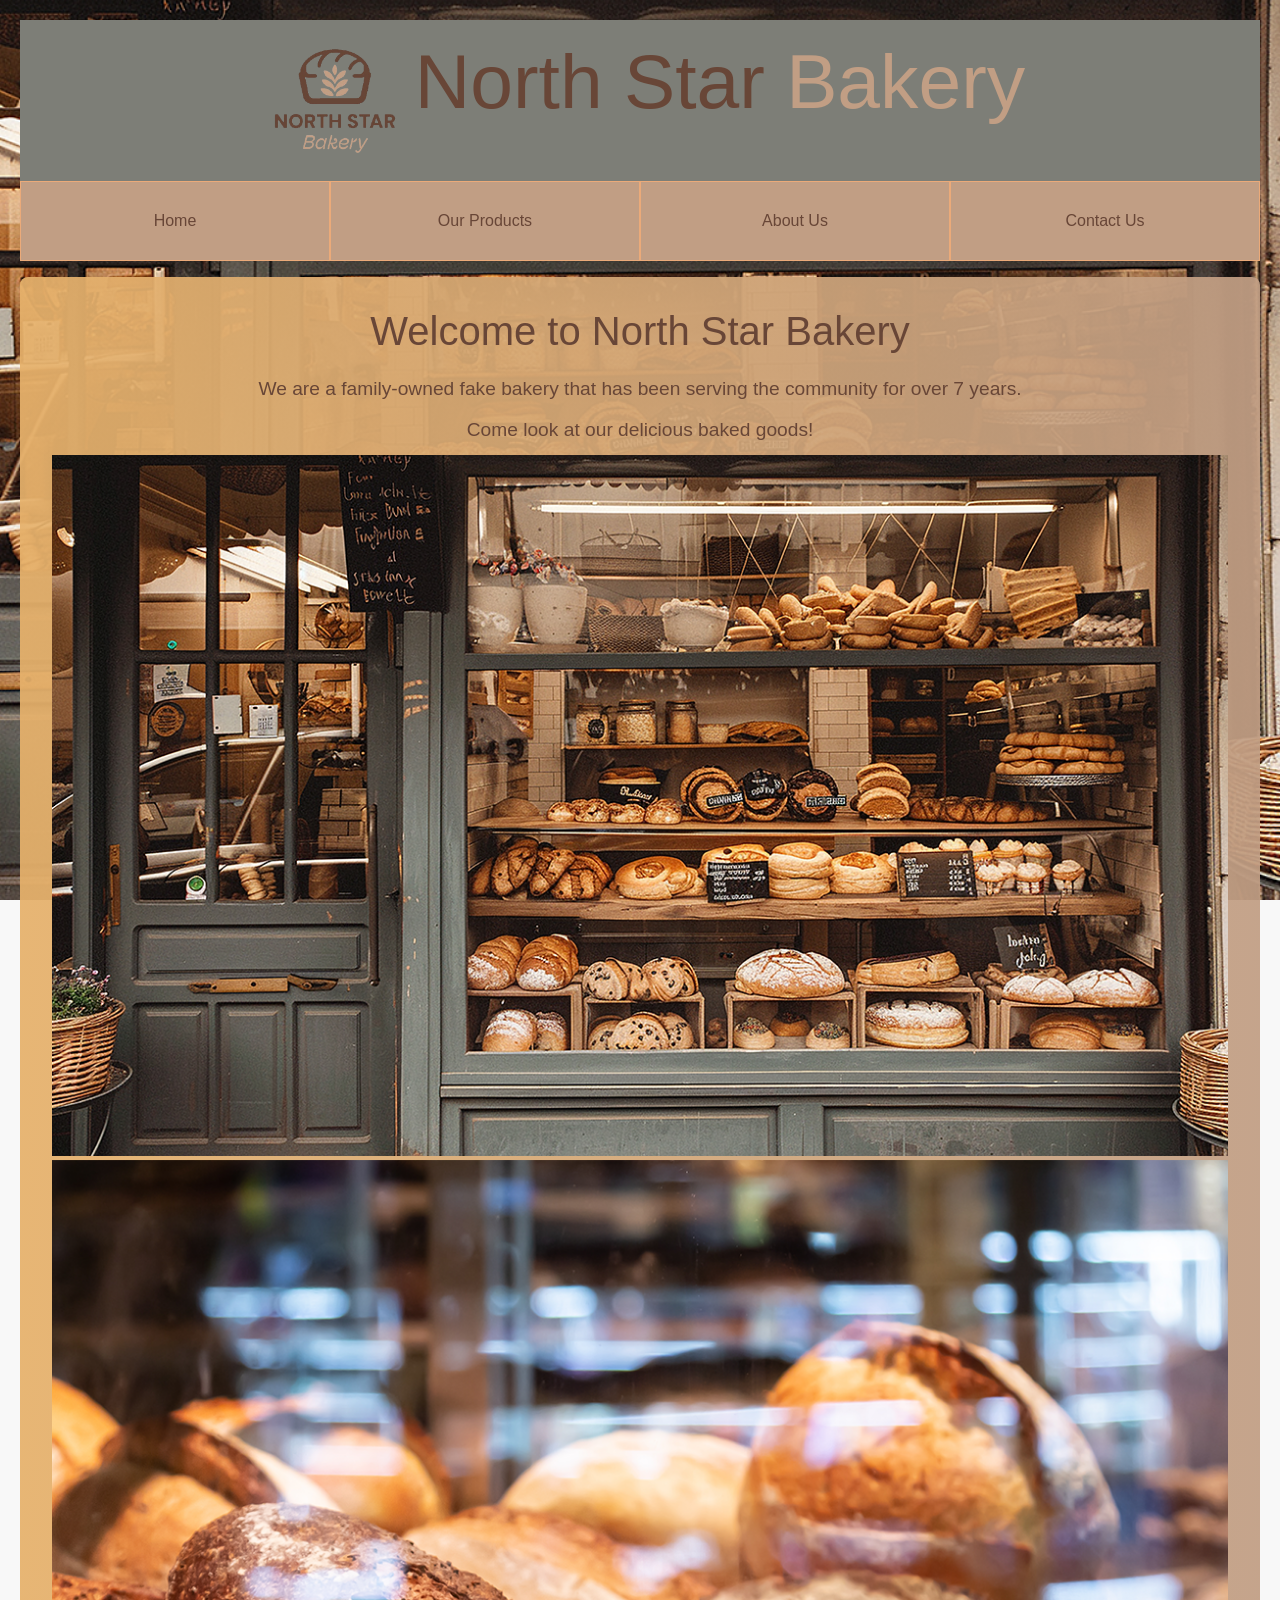
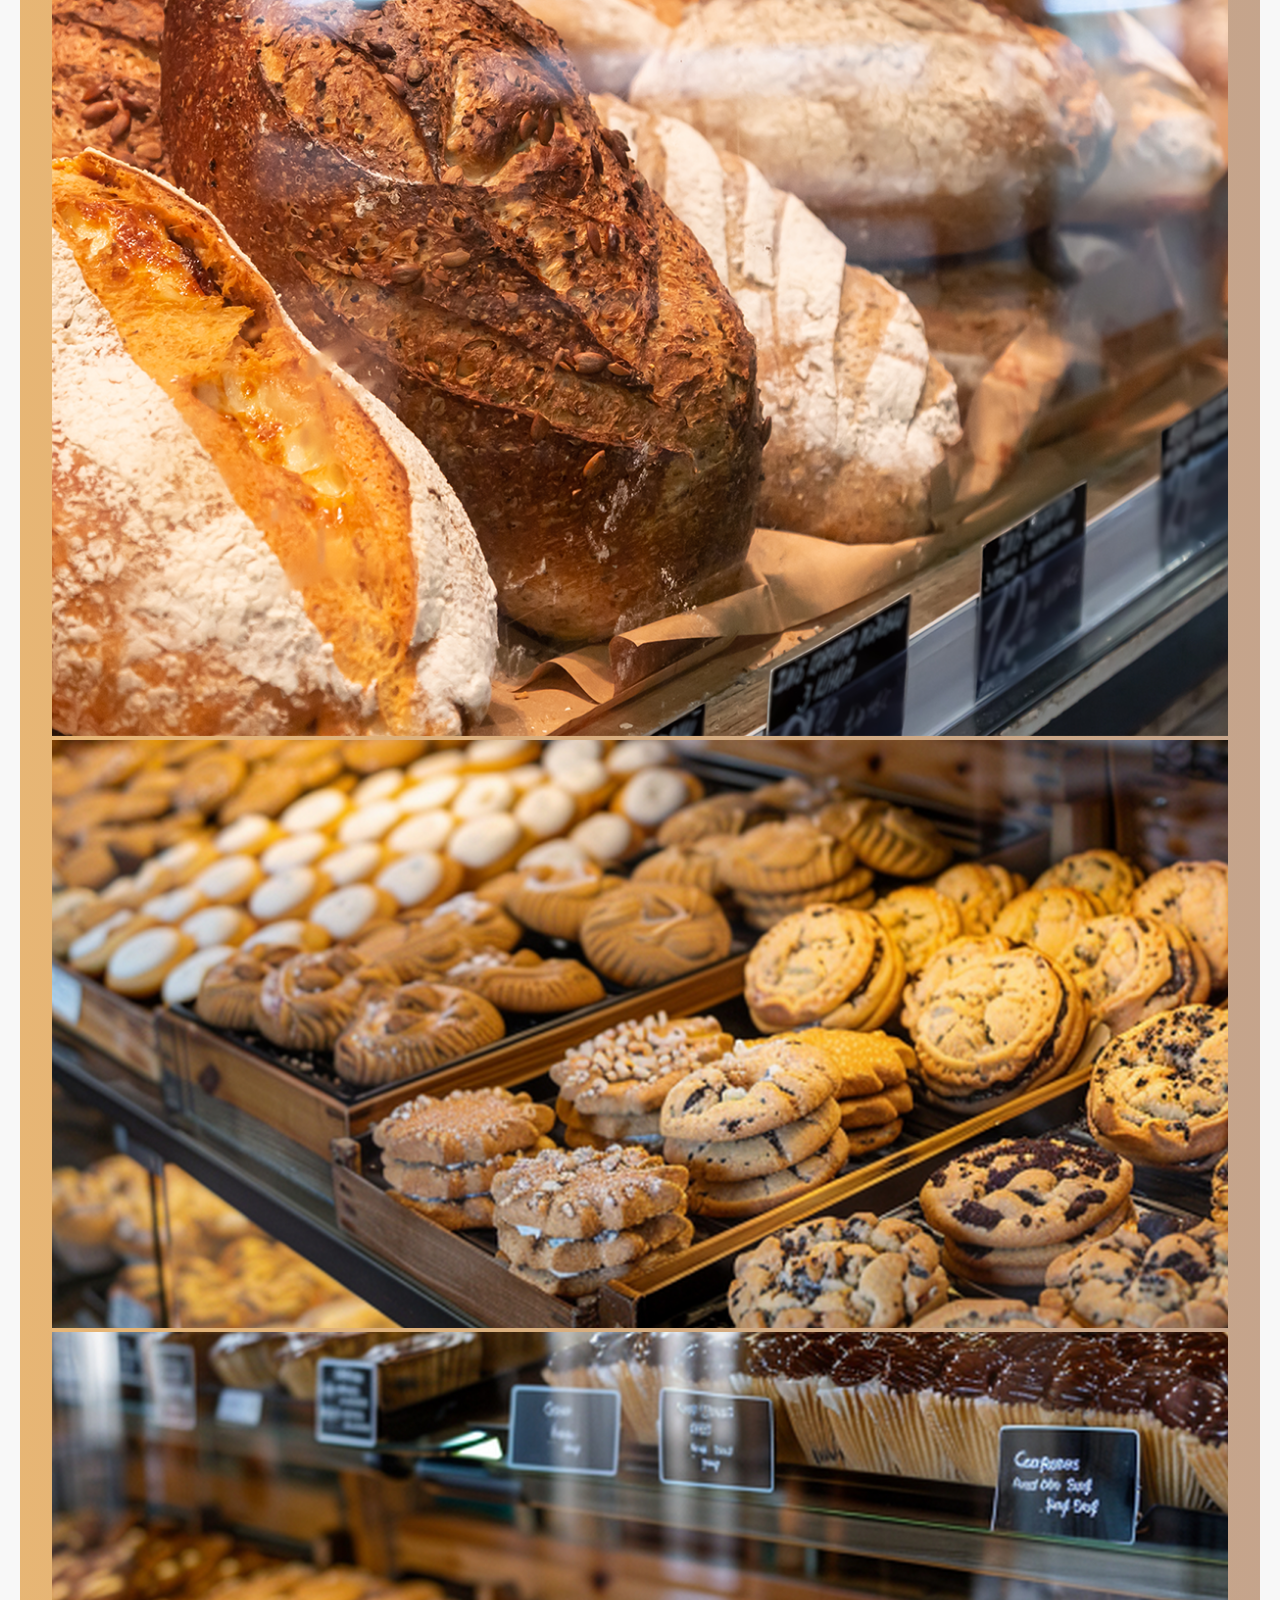
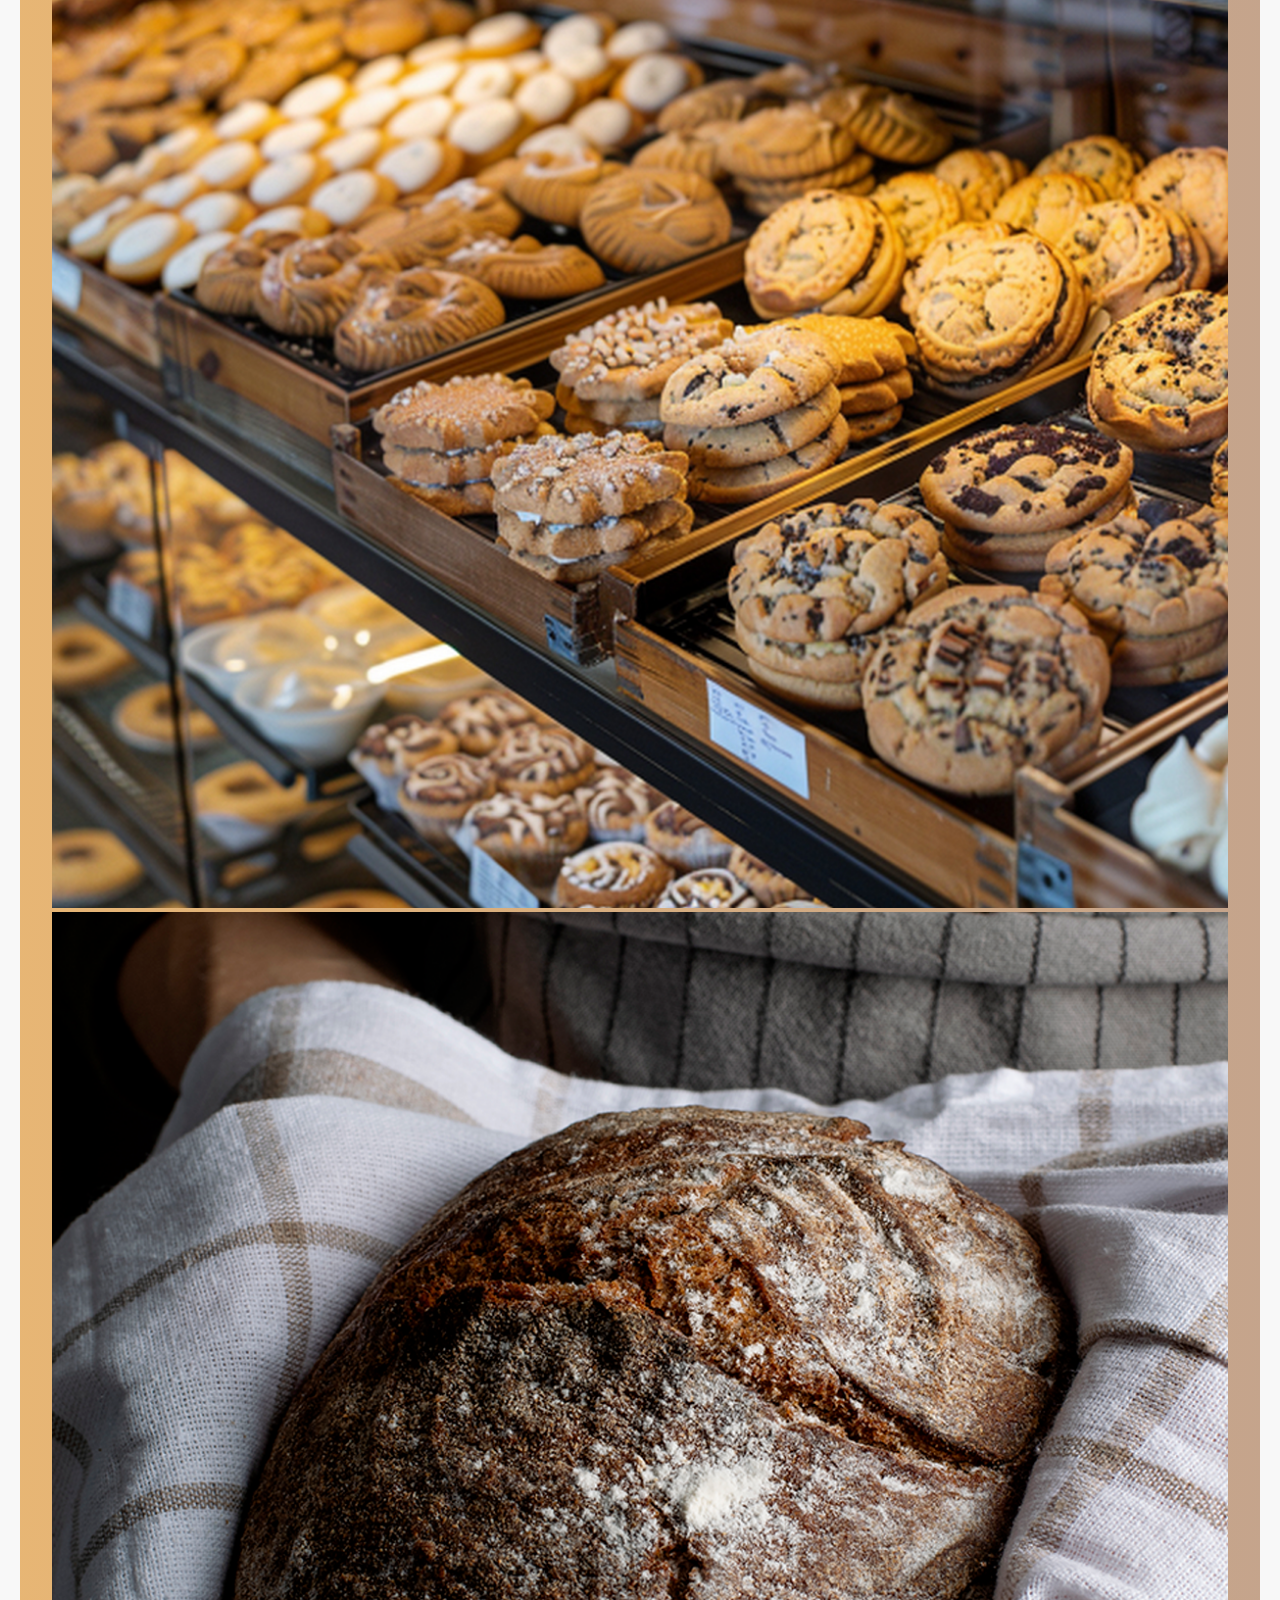
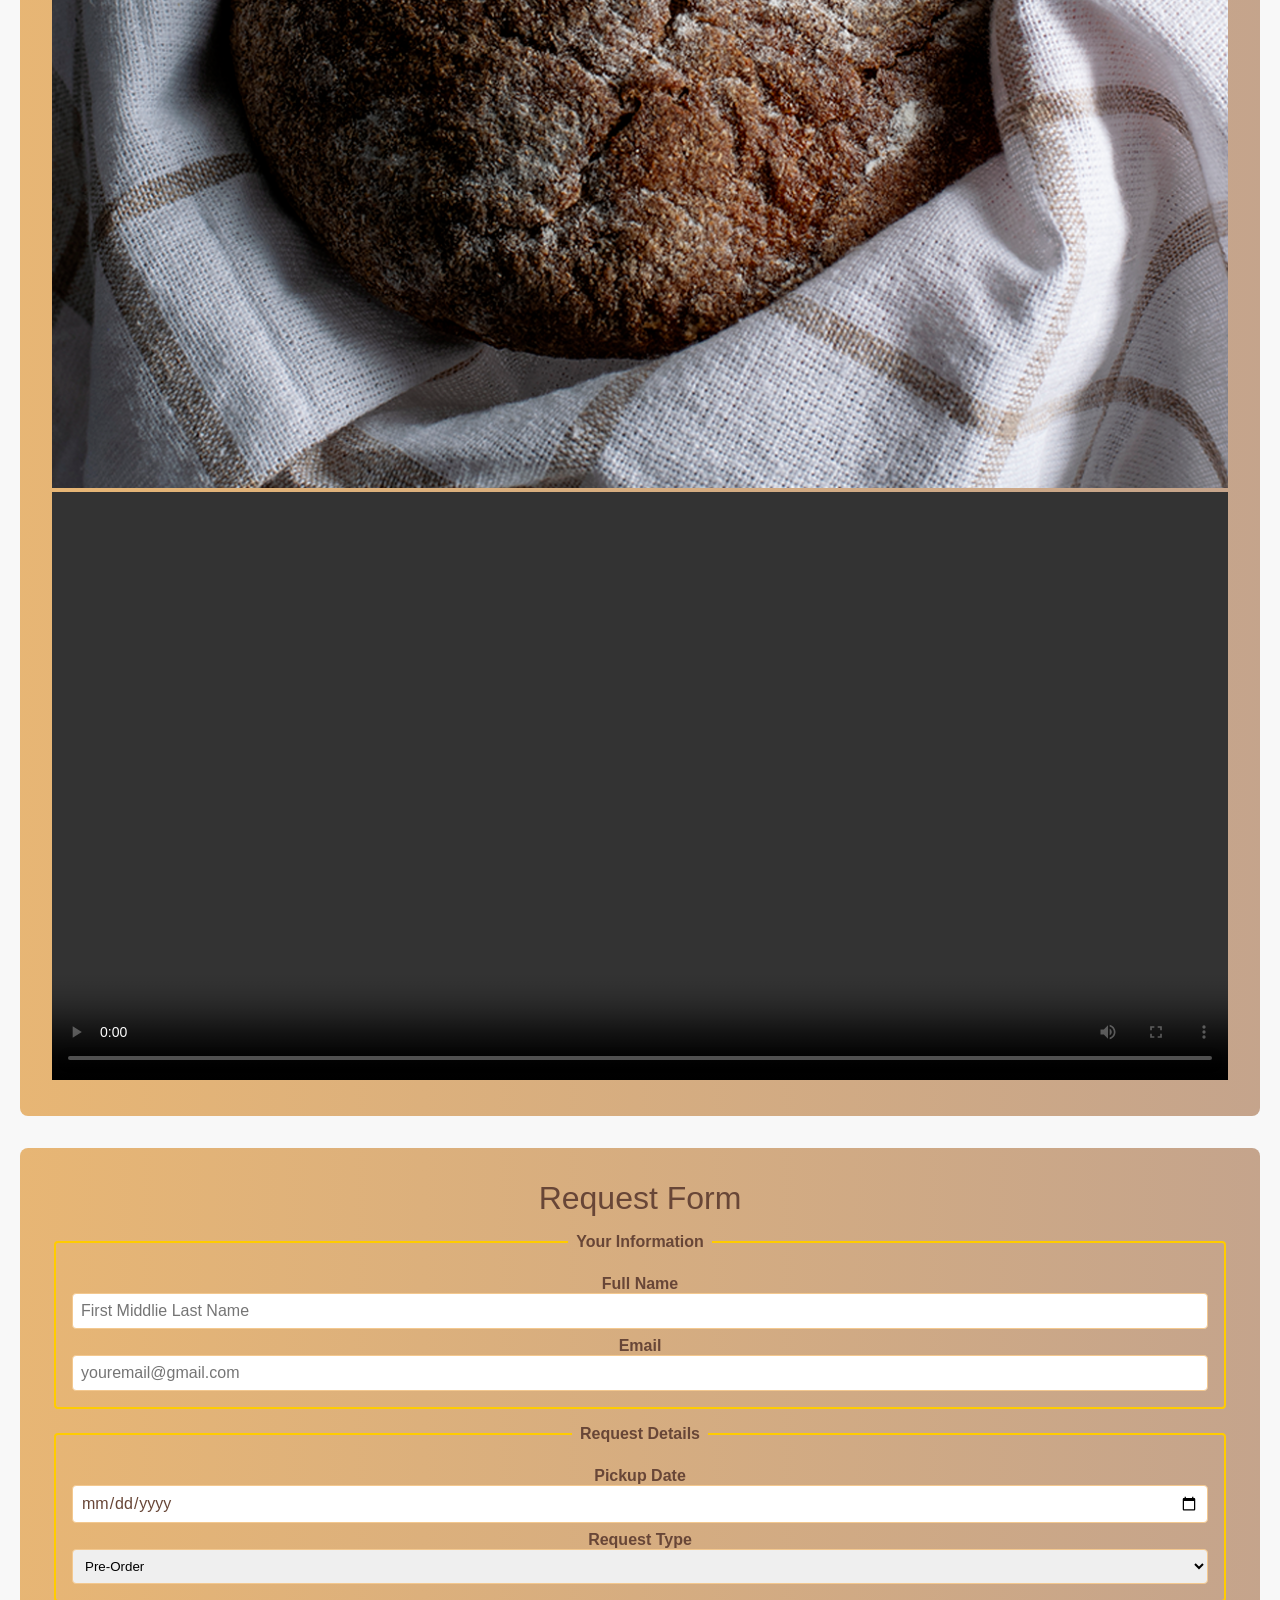
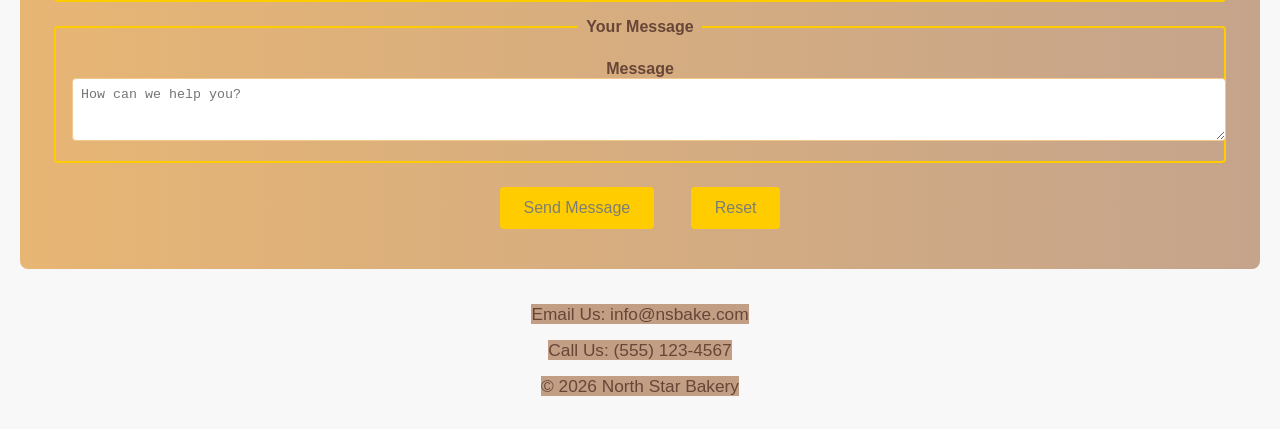
==== index.html @ 2e8b0bcd "worked on cointainer css and main content" ====
<!DOCTYPE html>

<htmllang="en">
    <head>
        <title>About Us</title>
        <meta charset="utf-8">
        <meta http-equiv="X-UA-Compatible" content="IE=edge">
        
        <meta name="description" content="">
        <meta name="viewport" content="width=device-width, initial-scale=1">
        <link rel="stylesheet" href="css/styles.css">
        <link rel="stylesheet" href="https://cdnjs.cloudflare.com/ajax/libs/font-awesome/5.15.4/css/all.min.css">   
    </head>
    <body>
            <!-- Wrapper -->
        <div id="wrapper">

             <!-- Header -->
            <header id="header" >
                <a href="index.html" class="logo-container" >
                    <img src="images/bakery-logo-t.png" class = "logo" alt="North Star Bakery Logo"> 
                    <p>North Star <span class="star">Bakery</span> </p>
                </a>
            </header>

            <!-- Nav -->
            <nav id="nav">
                <ul class="links">
                    <li><a href="index.html">Home</a></li>
                    <li><a href="products.html">Our Products</a></li>
                    <li class="active"><a href="about.html">About Us</a></li>
                    <li><a href="contact.html">Contact Us</a></li>
                </ul>
            </nav>

            <!-- Main -->
            <div id="main">

                <!-- About Me -->
                <section class="post">
                    <div class="container">

                        <h1>Welcome to North Star Bakery</h1>
                        <p>We are a family-owned fake bakery that has been serving the community for over 7 years.</p>
                        <p>Come look at our delicious baked goods!</p>

                        <img src="images/bakery-storefront_c.png" alt="Bakery Image" class="image featured" />
                        <img src="images/bakery-bread_c.png" alt="bread" class="image featured" />
                        <img src="images/bakery-feature-large_c.png" alt="cookies" class="image featured" />
                        <img src="images/bakery-feature-small_c.png" alt="cupcakes" class="image featured" />
                        
                       
                        <img src="images/bakery-signature-loaf_c.png" alt="pastries" class="image featured" />
                       <!--Video-->
                        <video autoplay controls width="640" height="360"> <source src="assets/bakery-behind-scenes.mp4" type="video/mp4">
                            <p>Your browser doesn't support video <a href="assets/bakery-behind-scenes.mp4">link to download the video</a> instead.</p>
                        </video>
                       
                    </div>
                </section>
            </div>






        <!--contact form-->
       	<section class="contact">
          
			<!-- not sure if I will create a real form, save for later use  -->
            <!--<form name="contact" netlify-honeypot="bot-field" method="POST" netlify>
            -->
                <form action="/submit" method="post">
                <h2>Request Form</h2>
					<fieldset>
                        <legend>Your Information</legend>
						<label for="name">Full Name</label>
						<input type="text" name="name" id="name" required minlength="2" maxlength="100" placeholder="First Middlie Last Name"/>

						<label for="email">Email</label>
						<input type="email" name="email" id="email" required placeholder="youremail@gmail.com"/>
                    </fieldset>
                    <fieldset>
                        <legend>Request Details</legend>
                        <label for="pickup-date">Pickup Date</label>
                        <input type="date" id="pickup-date" name="pickup_date">

                        <label for="request-type">Request Type</label>
                        <select id="request-type" name="request_type">
                        <option value="preorder">Pre-Order</option>
                        <option value="question">General Question</option>
                        <option value="event">Event Inquiry</option>
                        </select>
                    </fieldset>
					<fieldset>
                        <legend>Your Message</legend>
						<label for="message">Message</label>
						<textarea name="message" id="message" placeholder="How can we help you?" rows="3"  required minlength="10"></textarea>
                    </fieldset>
                        <button type="submit" value="Send Message" >Send Message</button>
                        <button type="reset" value="Reset" />Reset</button>
                 </form>
		
		</section>
        <!-- Footer -->
        <footer id="footer">
            
            <p><a href="mailto:melolguin7@gmail.com?&subject=Just%20saw%20your%20Mock%20Bakery%20Website" > Email Us: info@nsbake.com</a></li>
            <p><a href="tel:+15551234567">Call Us: (555) 123-4567</a></p>
            <p><a href="#home">&copy; 2026 North Star Bakery</a></p>
        </footer>
        
        <script src="js/script.js"></script>
    </body>
</html>
---- css/styles.css ----
html, body, div, h1, h2, h3, p, form, input, button {
    margin: 0px;
    padding: 0;
	border: 0;
	font-size: 100%;
	font: inherit;
    font-family: Arial, sans-serif;
	vertical-align: baseline;    
    box-sizing: border-box;
    color: #684637;
    
}
h1{

    font-size: 2.5em;
    margin-bottom: 0.5em;
}
h2 {
    font-size: 2em;
    margin-bottom: 0.5em;
}
h3 {
    font-size: 1.5em;
    margin-bottom: 0.5em;
}
p {
    font-size: 1.2em;
    margin-bottom: .5em;
}

#header {
    background-color: #f8f8f8;
    padding: 1 em;
    text-align: center;
}
.logo-container {
    display: flex;
    align-items: center;
    justify-content: center;
    text-decoration: none;
    font-size: 4em;
    color: #684637;
    background-color:  #7d7e77;
}
/* logo colors are dark brown #684637 and  light #c19e84 */
/* logo colors are orange #684637 and  yellow #ffcc00 */
/* logo colors are tan  #ebaa79 and  light #c19e84 */
/* logo colors are gray like store #7d7e77 and  light #c19e84 */
.logo {
    width: 2.5em; 
    height: auto; 
    display: block;

}
.star {
    color: #c19e84; 
}

#footer {

    padding: 0;
    text-align: center;
    font-size: 0.9em;
    color: #684637;
}

#footer a {
    background-color: #c19e84;
    color: #684637;
    text-decoration: none;
}


#wrapper {
    background-color: #c19e84;
    padding: 20px;
    text-align: center;
    background-image:url(../images/bakery-storefront_c.png);
    background-size: cover;
    background-position: right top;
    min-height: 100vh;
    background-attachment: fixed;
}

.container{
    width: 100%;
    margin: 0 auto;
    margin: 1rem auto;
    padding: 2rem;
    background-image: linear-gradient(to right, #e6b16bee, #c19e84ee); 
    border-radius: 8px;
}

/* I Hate Nav bars don't waste any more time on this */

nav {
    line-height: 4em;
    margin: 0;
    padding: 0;
    width: 100%;
    display: flex;
    position: relative;
    z-index: 100;
    box-sizing: border-box;
}

nav ul {
    flex-direction: column;
    display: flex;
    list-style: none;
    align-items: center;
    margin: 0;
    padding: 0;
    width: 100%;
}

nav li {/* missing link to fix nav to hours to find */
    flex: 1 1 0;
    width: 100%;
    box-sizing: border-box;
}

nav a {
    text-decoration: none;
    display: flex;
    width: 100%;
    padding: 0;
    text-align: center;
    align-items: center;
    justify-content: center;
    height: 5rem;
    width: 100%;
    background-color: #c19e84;
    color: #684637;
    flex: 1 1 0;
    border: 1px solid #ebaa79;
    white-space: nowrap;
    box-sizing: border-box;
    text-size: 1.2em;


}
nav a:hover {
    background-color:  #918d81; 
    color: #ffcc00; 
}

@media  screen and (min-width: 768px) {
    nav ul{
        flex-direction: row;
        justify-content: center;
        align-items: stretch;
        
        justify-content: space-evenly;
    }
}

/*text img and video styling */
body {
    font-family: Arial, sans-serif;
    background-color: #f8f8f8;
    margin: 0;
    padding: 2.5 em;
}

p {
    padding: 0;
    line-height: 1.6em;
}
img {
  max-width: 100%;
  height: auto;
}

video {
  width: 100%;
  height: auto;
}

/*form stuff */
form {
    max-width: 600px;
    margin: 2rem auto;
    padding: 2rem;
    background-image: linear-gradient(to right, #e6b16bee, #c19e84ee);
    max-width: 100%;
    border-radius: 8px;
}
#contact {
    padding: 2rem;
    border-radius: 8px;
    margin: 2rem auto;
}

fieldset {
    border: 2px solid #ffcc00;
    border-radius: 4px;
    padding: 1rem;
    margin-bottom: 1rem;
}

legend {
    font-weight: bold;
    padding: 0 0.5rem;
}

label {
    display: block;
    margin-top: 0.5rem;
    font-weight: bold;
}

input, textarea, select {
    width: 100%;
    padding: 0.5rem;
    margin : 1 em ;
    border: 1px solid #f3c88f;
    border-radius: 4px;
}

button {
    background-color: #ffcc00;
    color: #7d7e77;
    padding: 0.75rem 1.5rem;
    margin: .5rem 1rem;
    border: none;
    border-radius: 4px;
    cursor: pointer;
    font-size: 1rem;
}

button:hover {
    background-color: #555;
    color: #ffcc00;
}
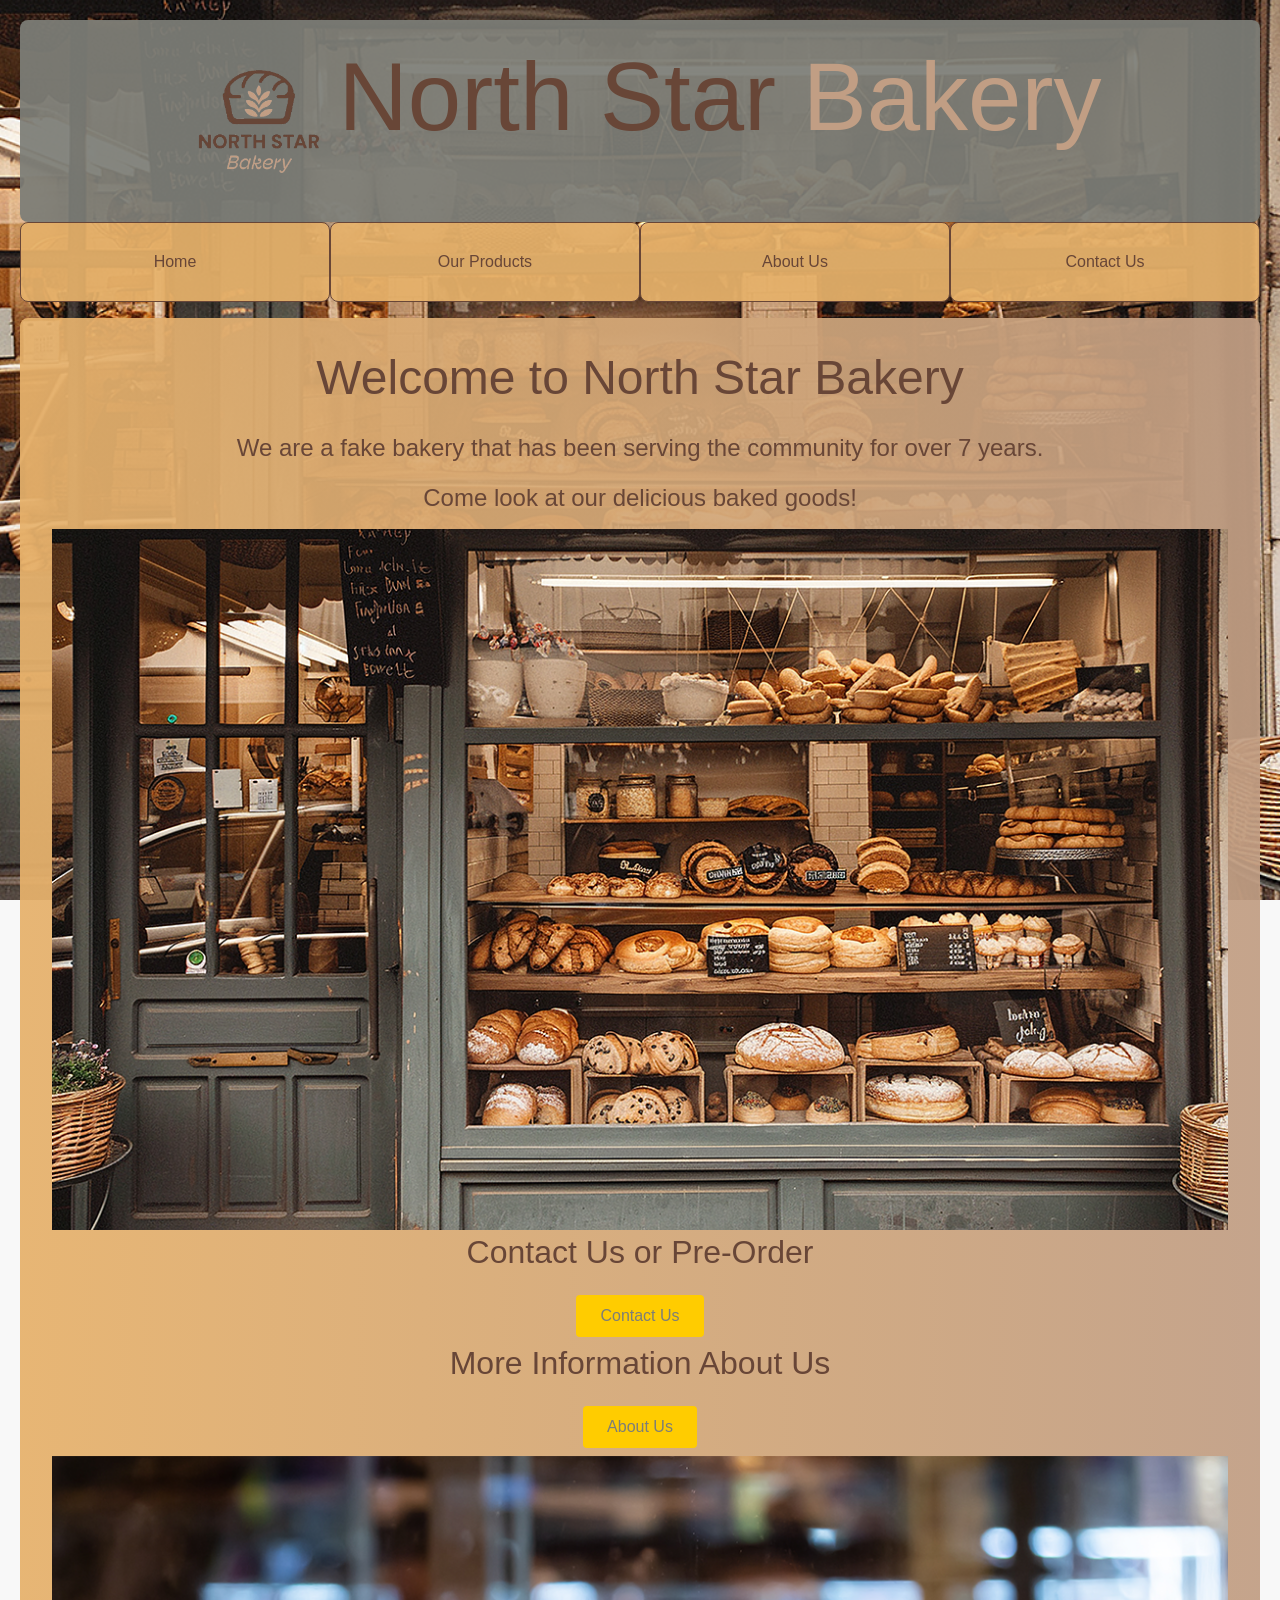
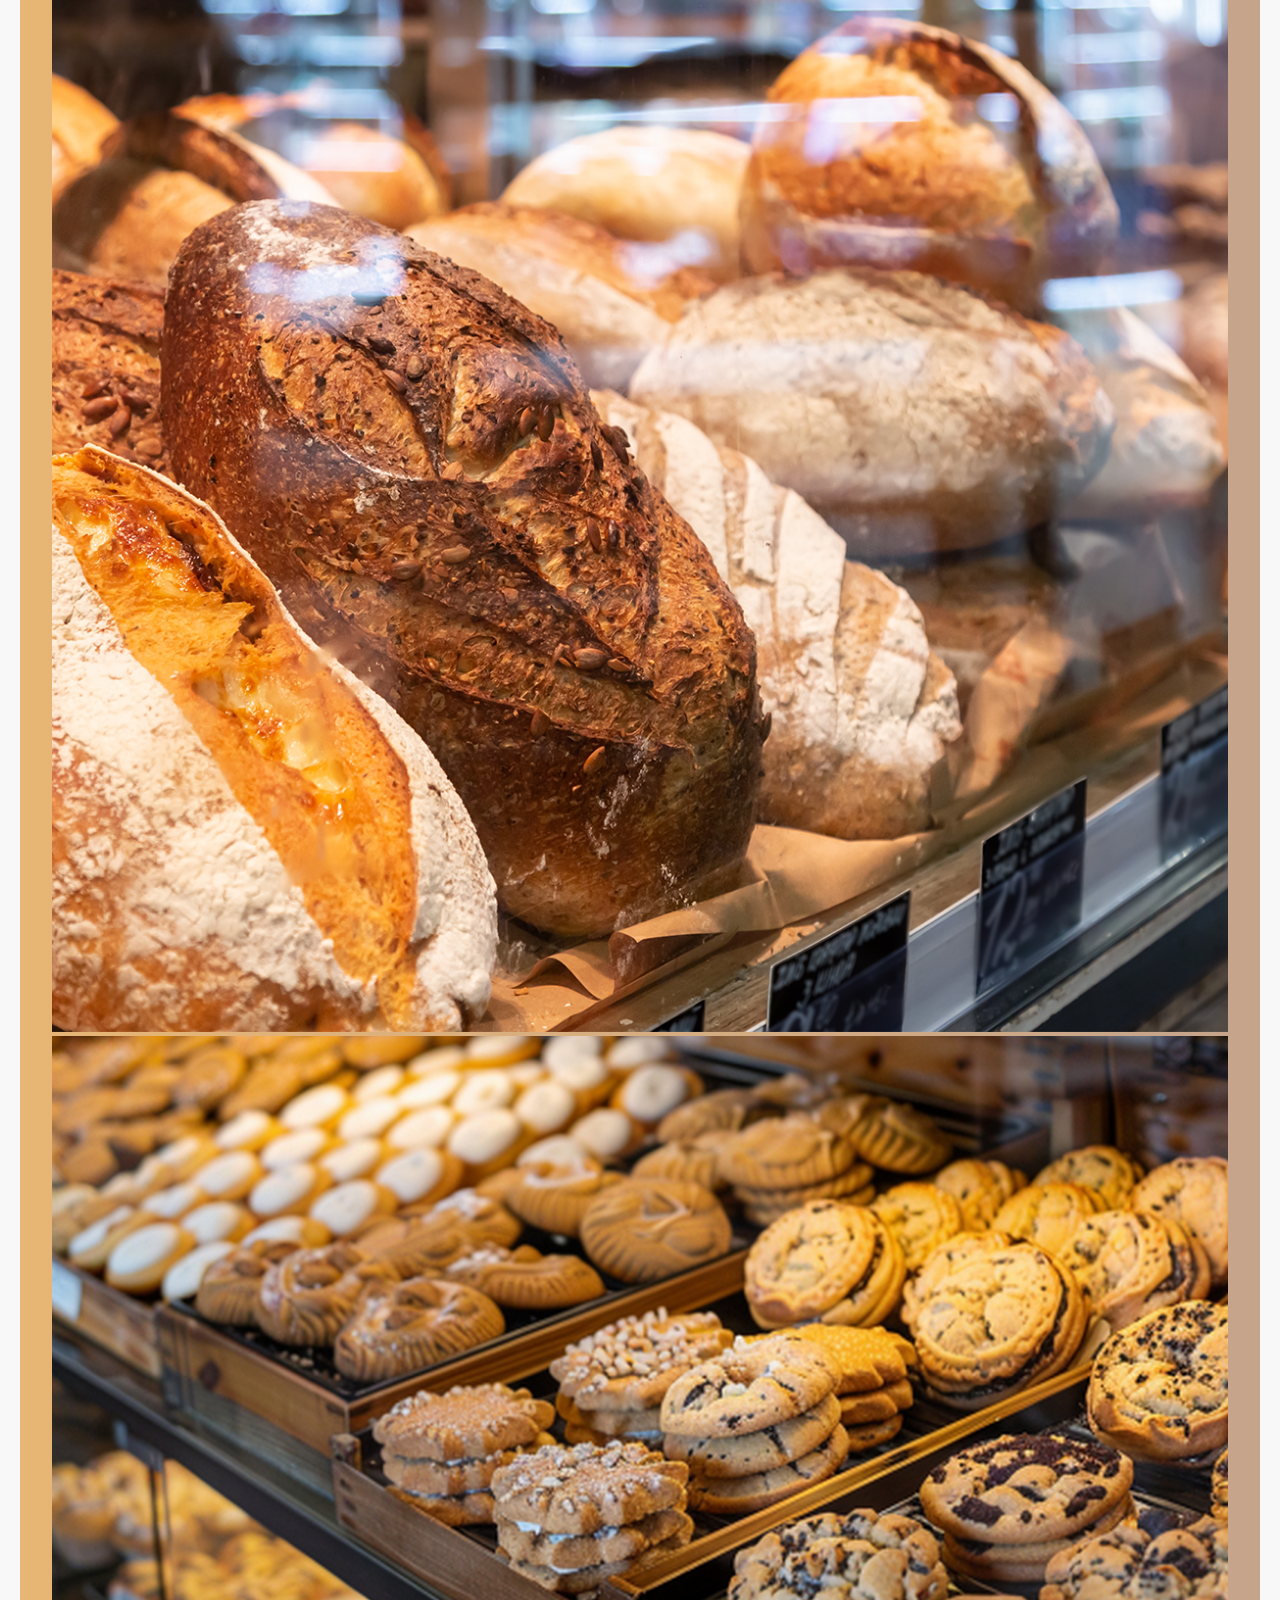
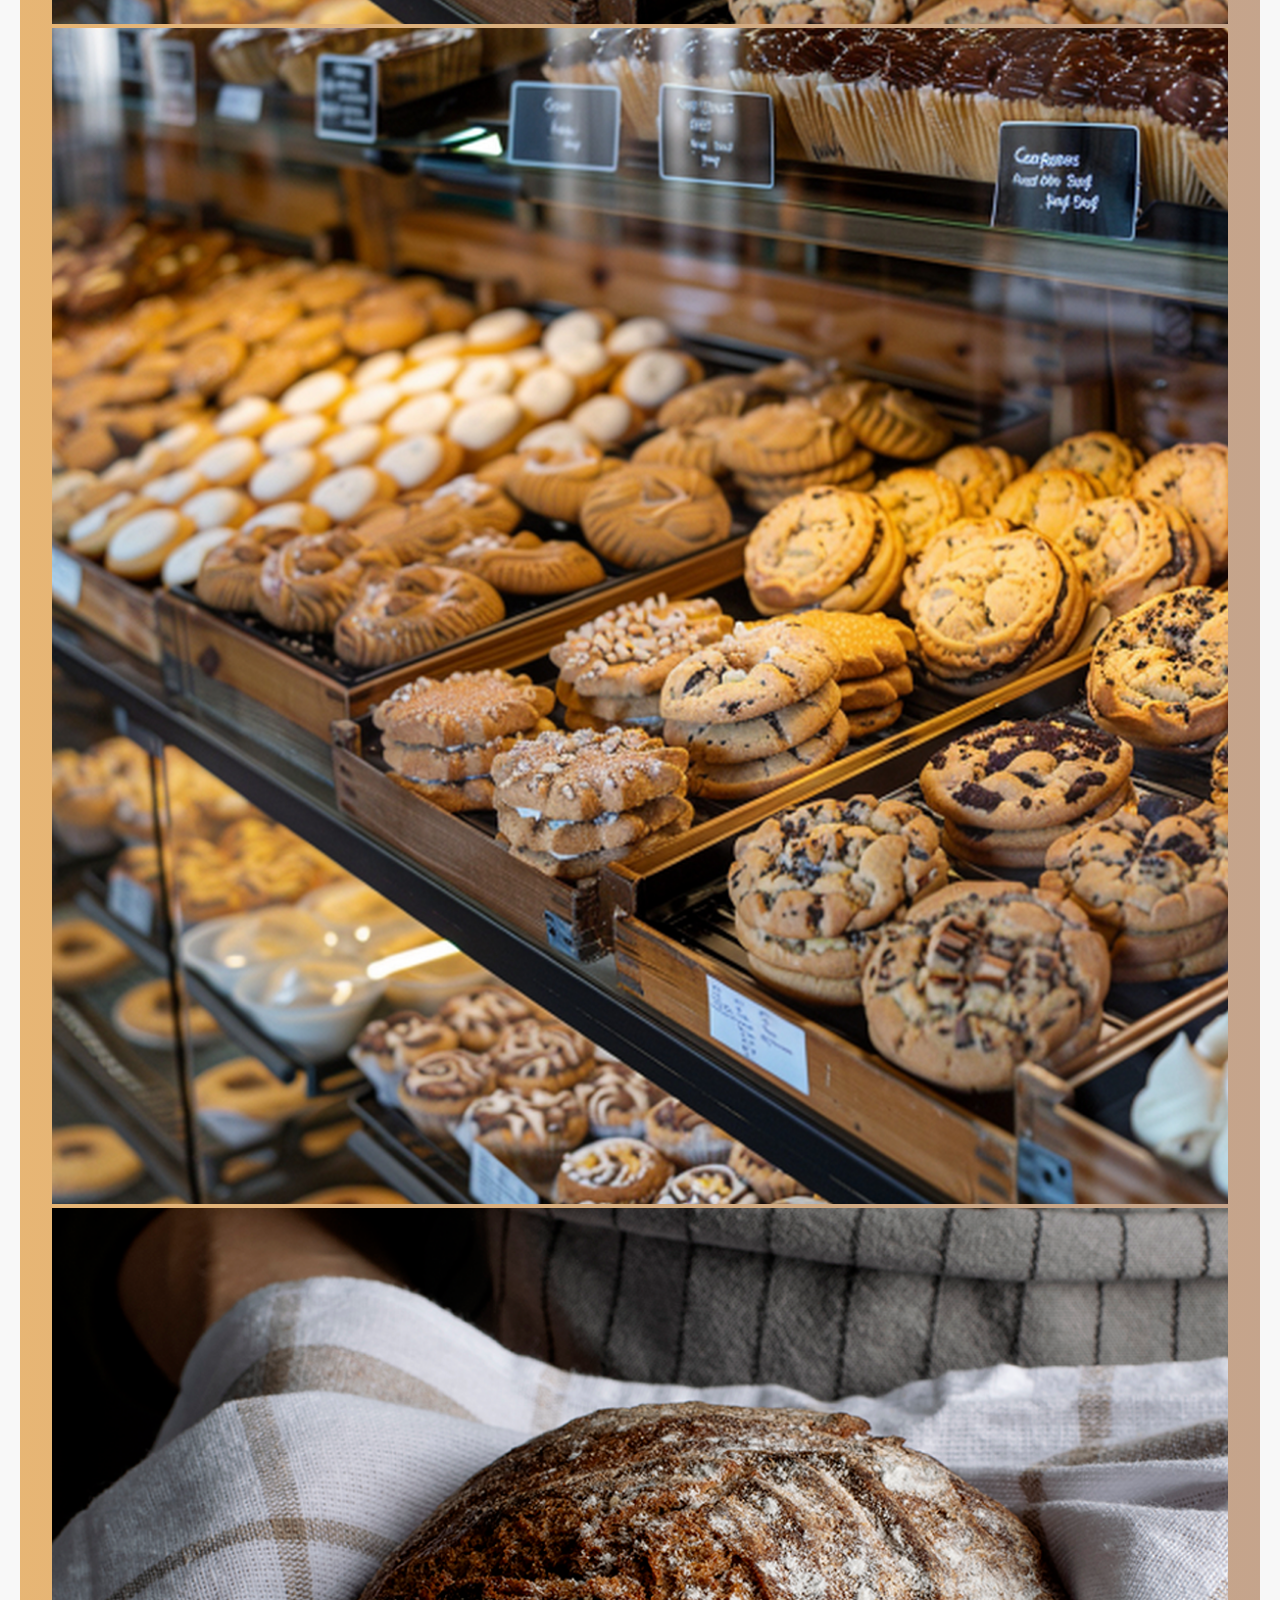
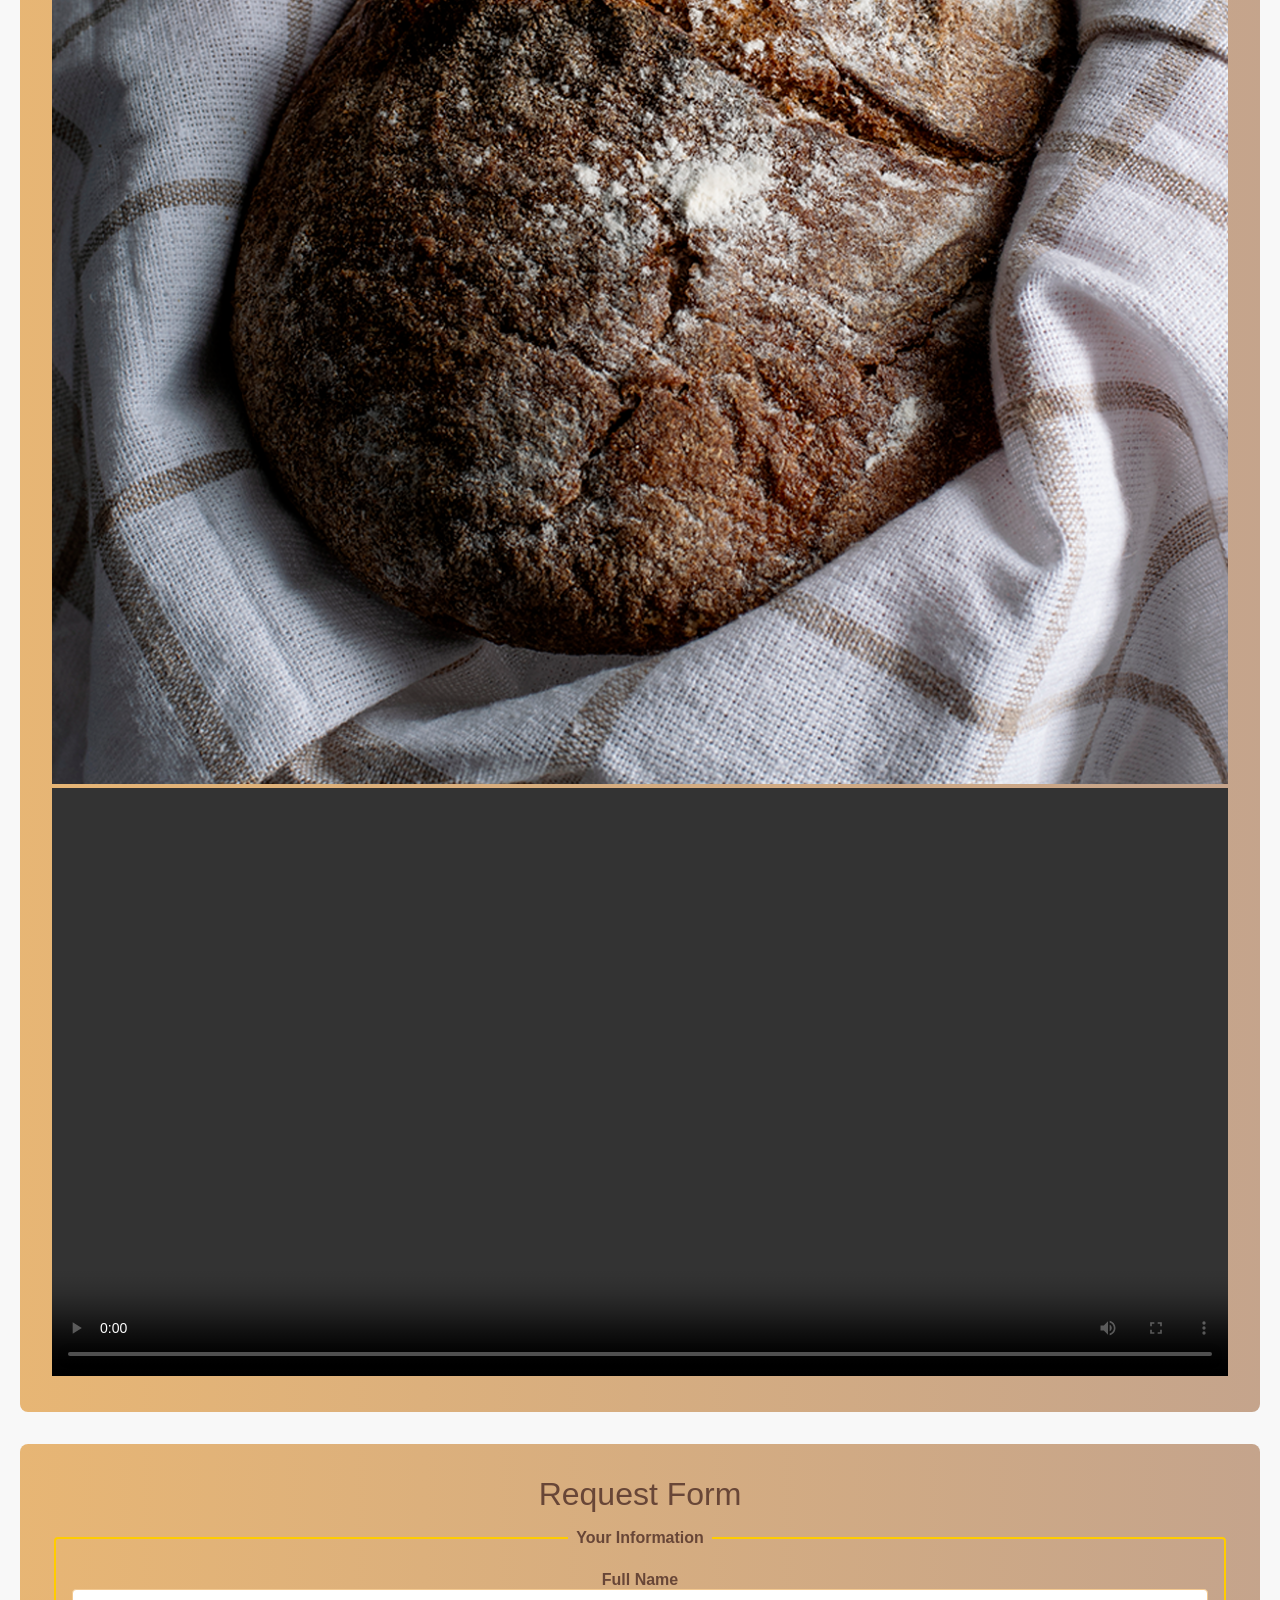
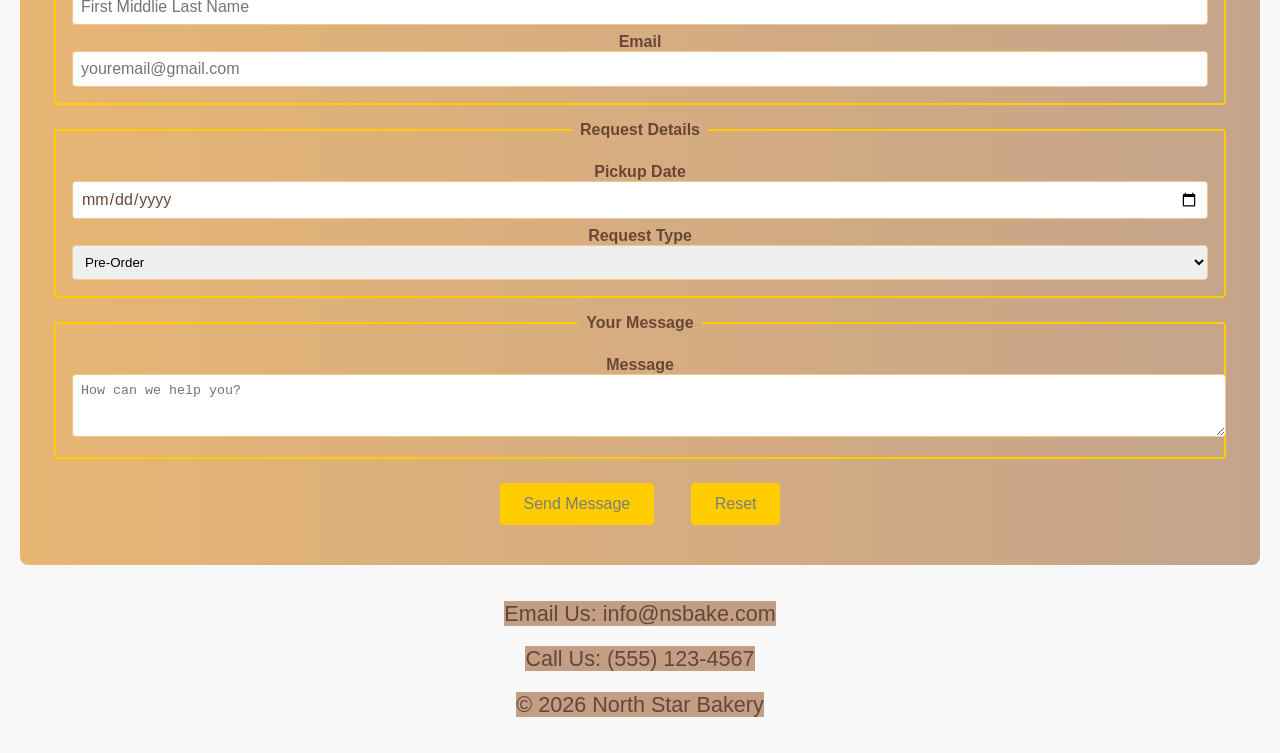
==== commit 28c4591a: "right before putting it all together" ====
--- a/index.html
+++ b/index.html
@@ -41,10 +41,17 @@
                     <div class="container">
 
                         <h1>Welcome to North Star Bakery</h1>
-                        <p>We are a family-owned fake bakery that has been serving the community for over 7 years.</p>
+                        <p>We are a fake bakery that has been serving the community for over 7 years.</p>
                         <p>Come look at our delicious baked goods!</p>
 
-                        <img src="images/bakery-storefront_c.png" alt="Bakery Image" class="image featured" />
+                        <a href="#products" target="_blank">
+                            <img src="images/bakery-storefront_c.png" alt="Bakery Image" class="image featured" />
+                        </a >
+                        <h2>Contact Us or Pre-Order</h2>
+                        <button onclick="window.location.href='contact.html';">Contact Us</button>
+                        <h2>More Information About Us</h2>
+                        <button onclick="window.location.href='about.html';">About Us</button>
+
                         <img src="images/bakery-bread_c.png" alt="bread" class="image featured" />
                         <img src="images/bakery-feature-large_c.png" alt="cookies" class="image featured" />
                         <img src="images/bakery-feature-small_c.png" alt="cupcakes" class="image featured" />
--- a/css/styles.css
+++ b/css/styles.css
@@ -12,7 +12,7 @@
 }
 h1{
 
-    font-size: 2.5em;
+    font-size: 3em;
     margin-bottom: 0.5em;
 }
 h2 {
@@ -24,12 +24,12 @@
     margin-bottom: 0.5em;
 }
 p {
-    font-size: 1.2em;
+    font-size: 1.5em;
     margin-bottom: .5em;
 }
 
 #header {
-    background-color: #f8f8f8;
+
     padding: 1 em;
     text-align: center;
 }
@@ -40,7 +40,8 @@
     text-decoration: none;
     font-size: 4em;
     color: #684637;
-    background-color:  #7d7e77;
+    background-color:  #7d7e77ee;
+    border-radius: 8px;
 }
 /* logo colors are dark brown #684637 and  light #c19e84 */
 /* logo colors are orange #684637 and  yellow #ffcc00 */
@@ -130,18 +131,19 @@
     justify-content: center;
     height: 5rem;
     width: 100%;
-    background-color: #c19e84;
+    background-color: #e6b16bee;
     color: #684637;
     flex: 1 1 0;
-    border: 1px solid #ebaa79;
+    border: 1px solid #684637;
     white-space: nowrap;
     box-sizing: border-box;
     text-size: 1.2em;
+    border-radius: 8px;
 
 
 }
 nav a:hover {
-    background-color:  #918d81; 
+    background-color:  #918d81ee; 
     color: #ffcc00; 
 }
 
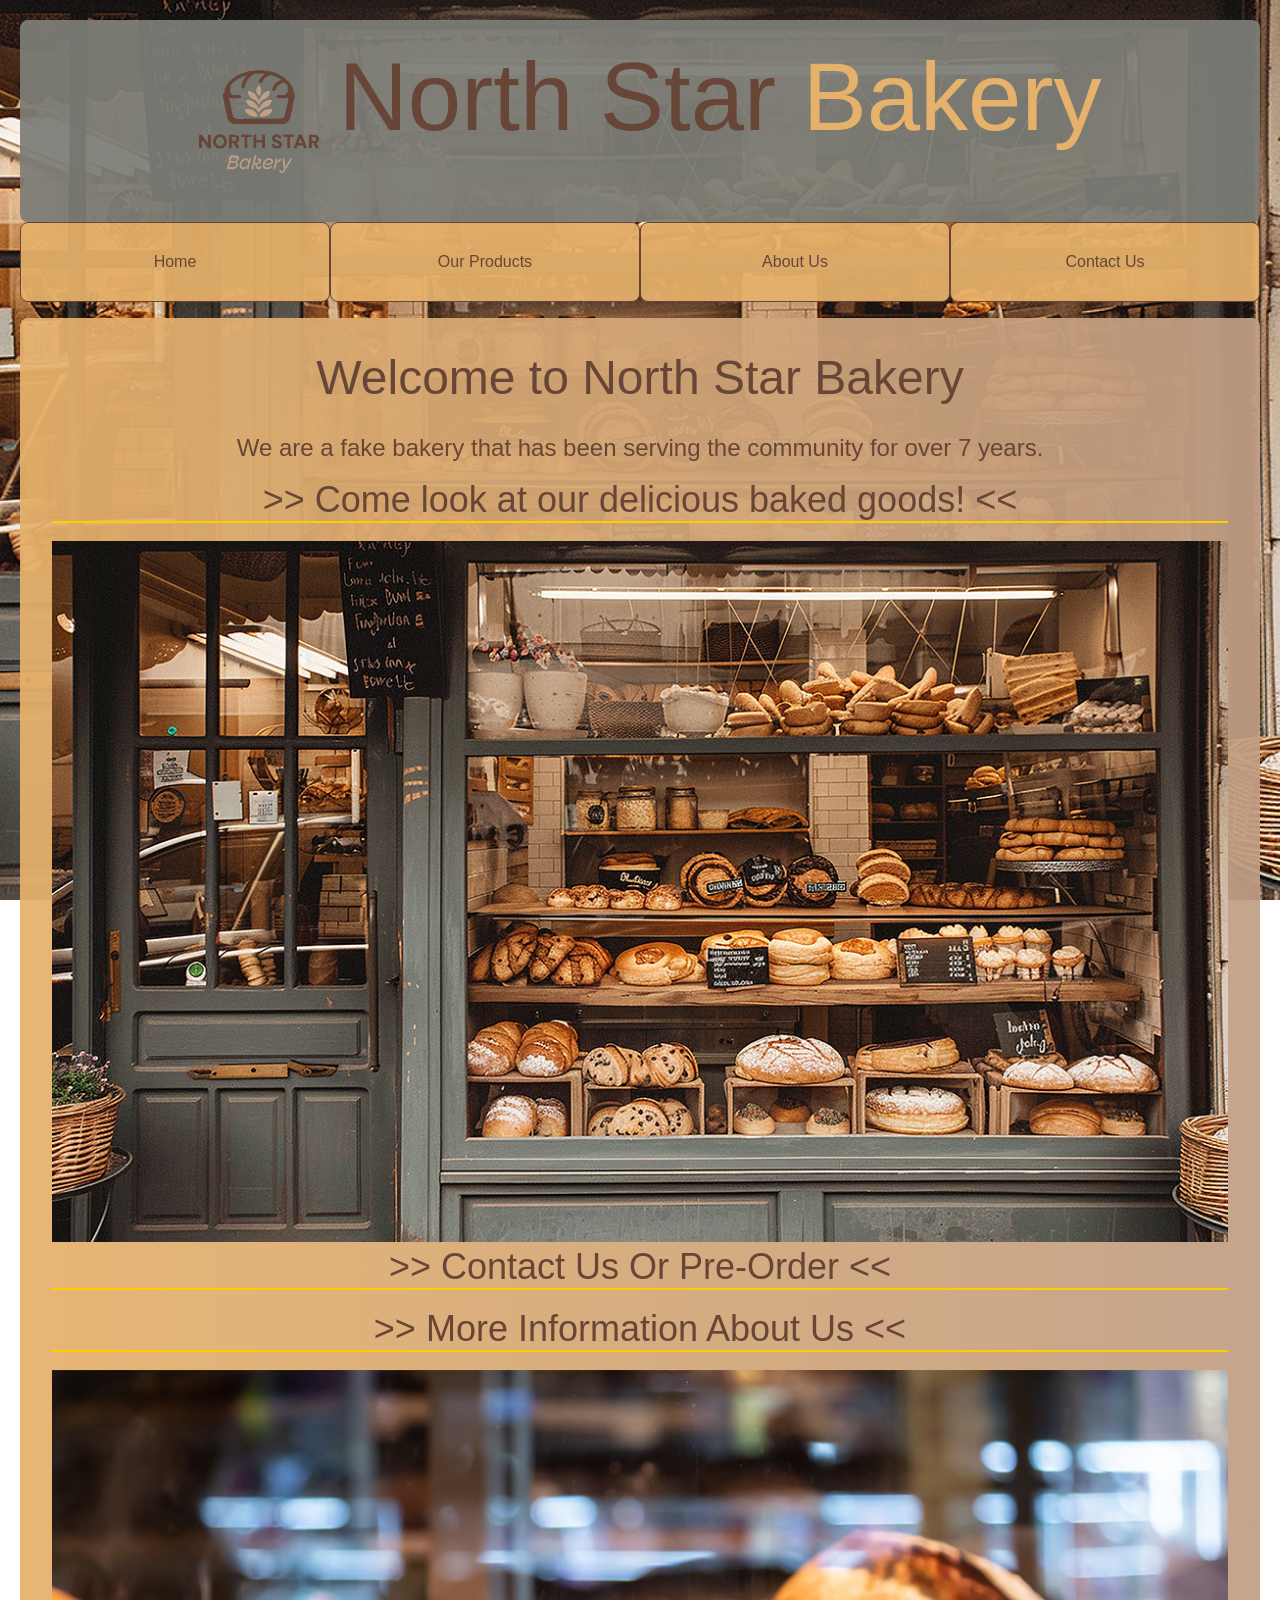
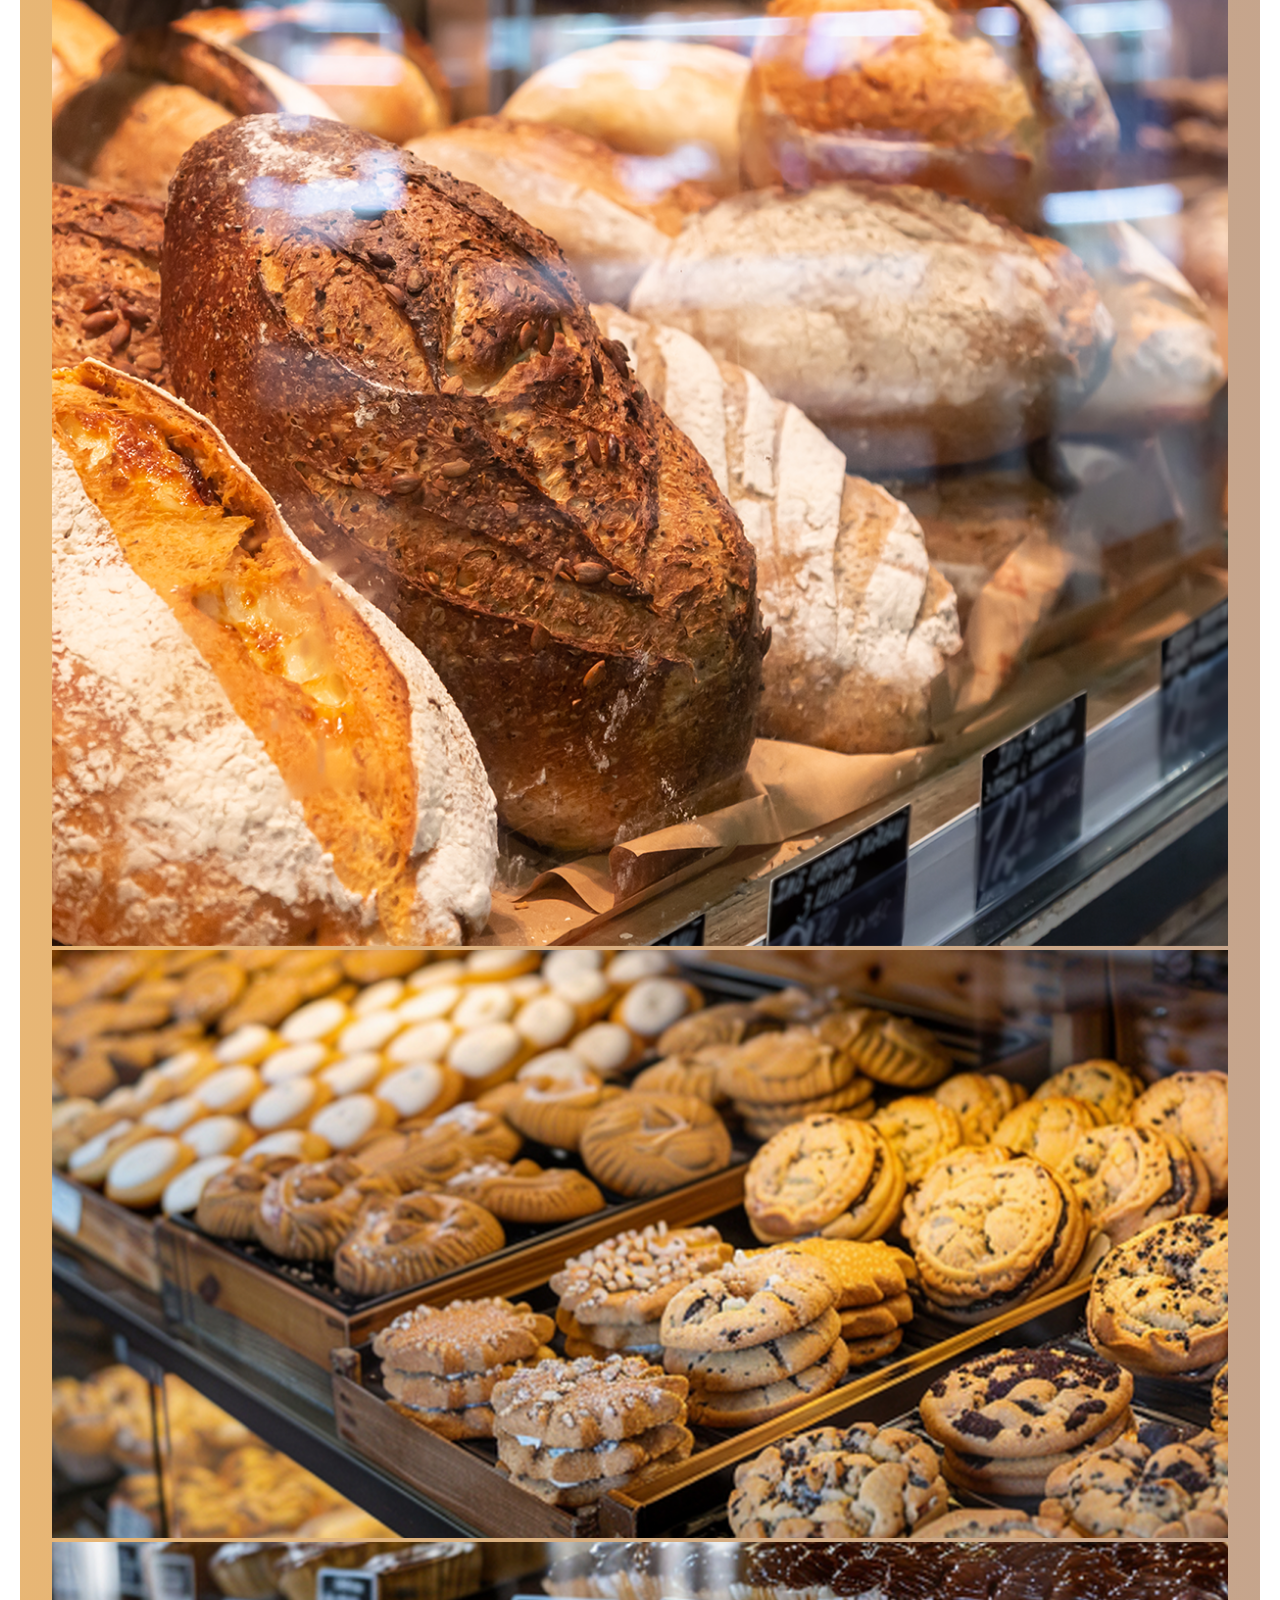
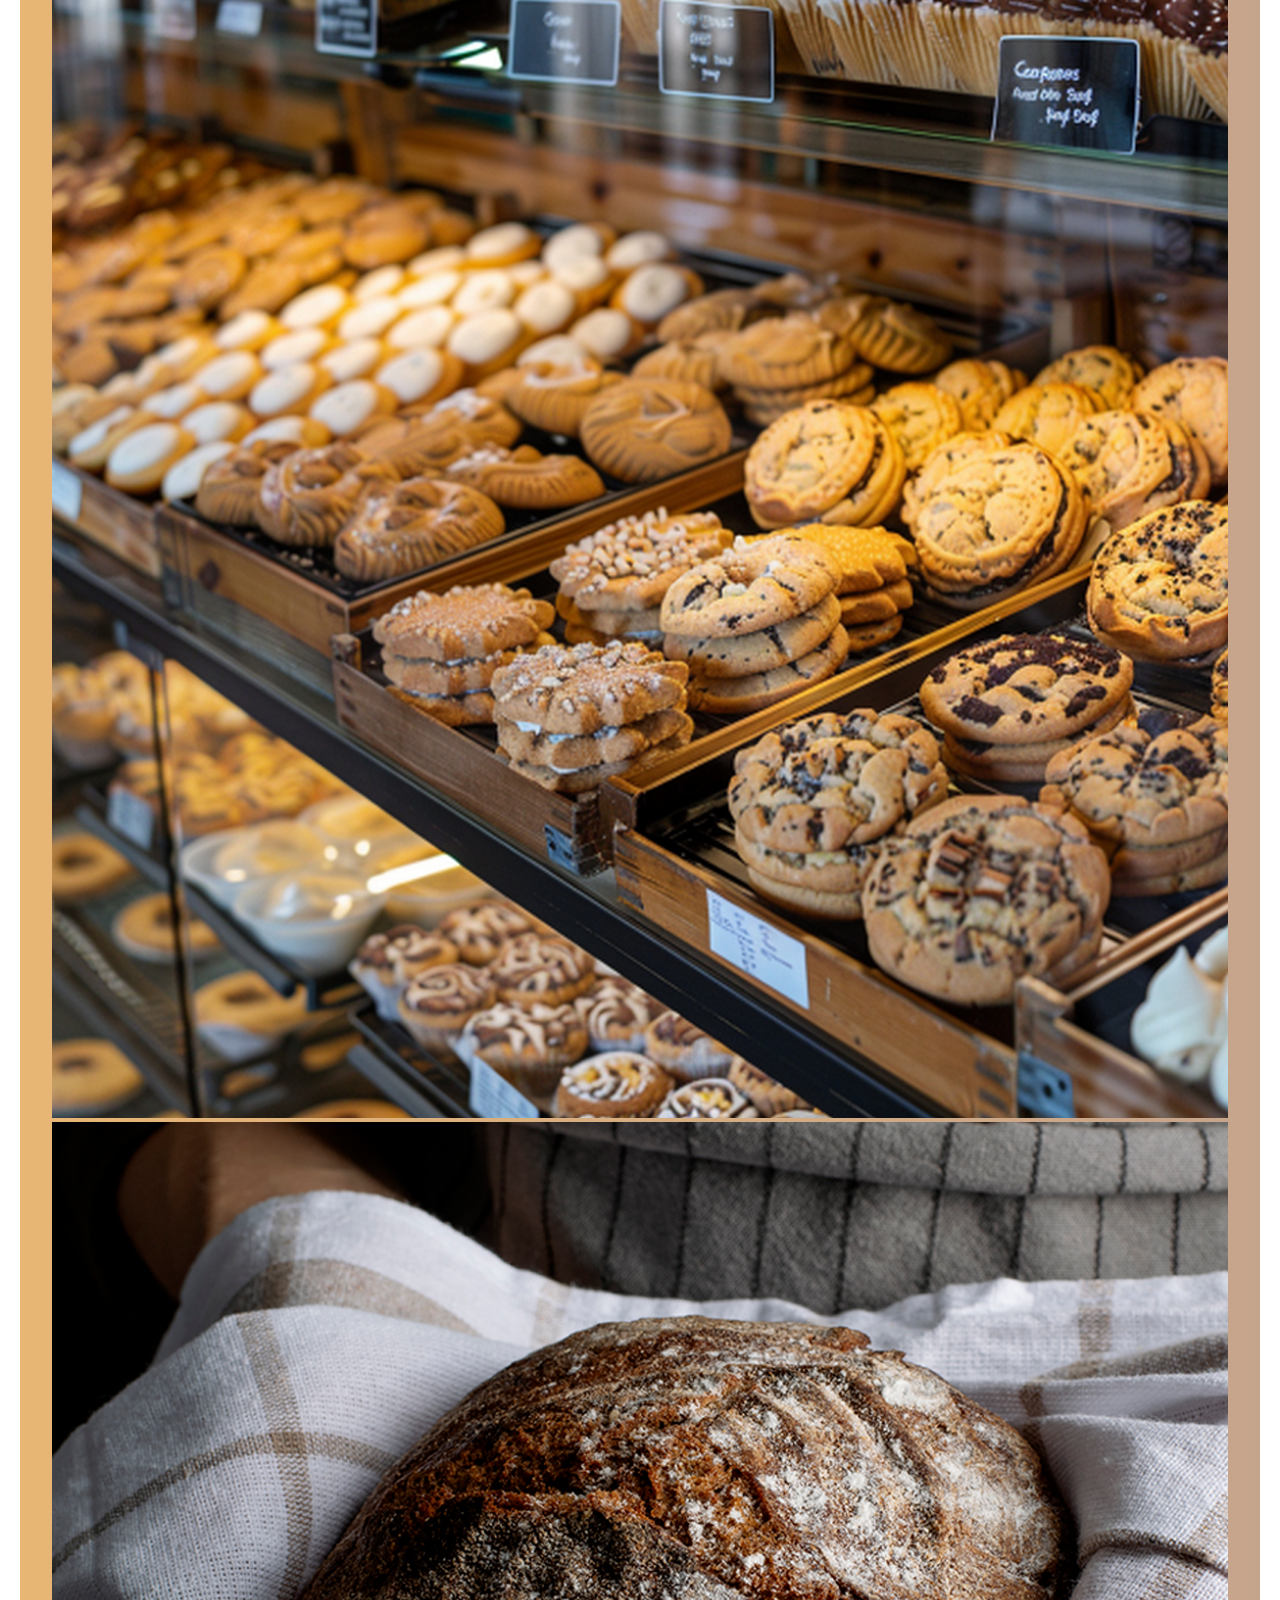
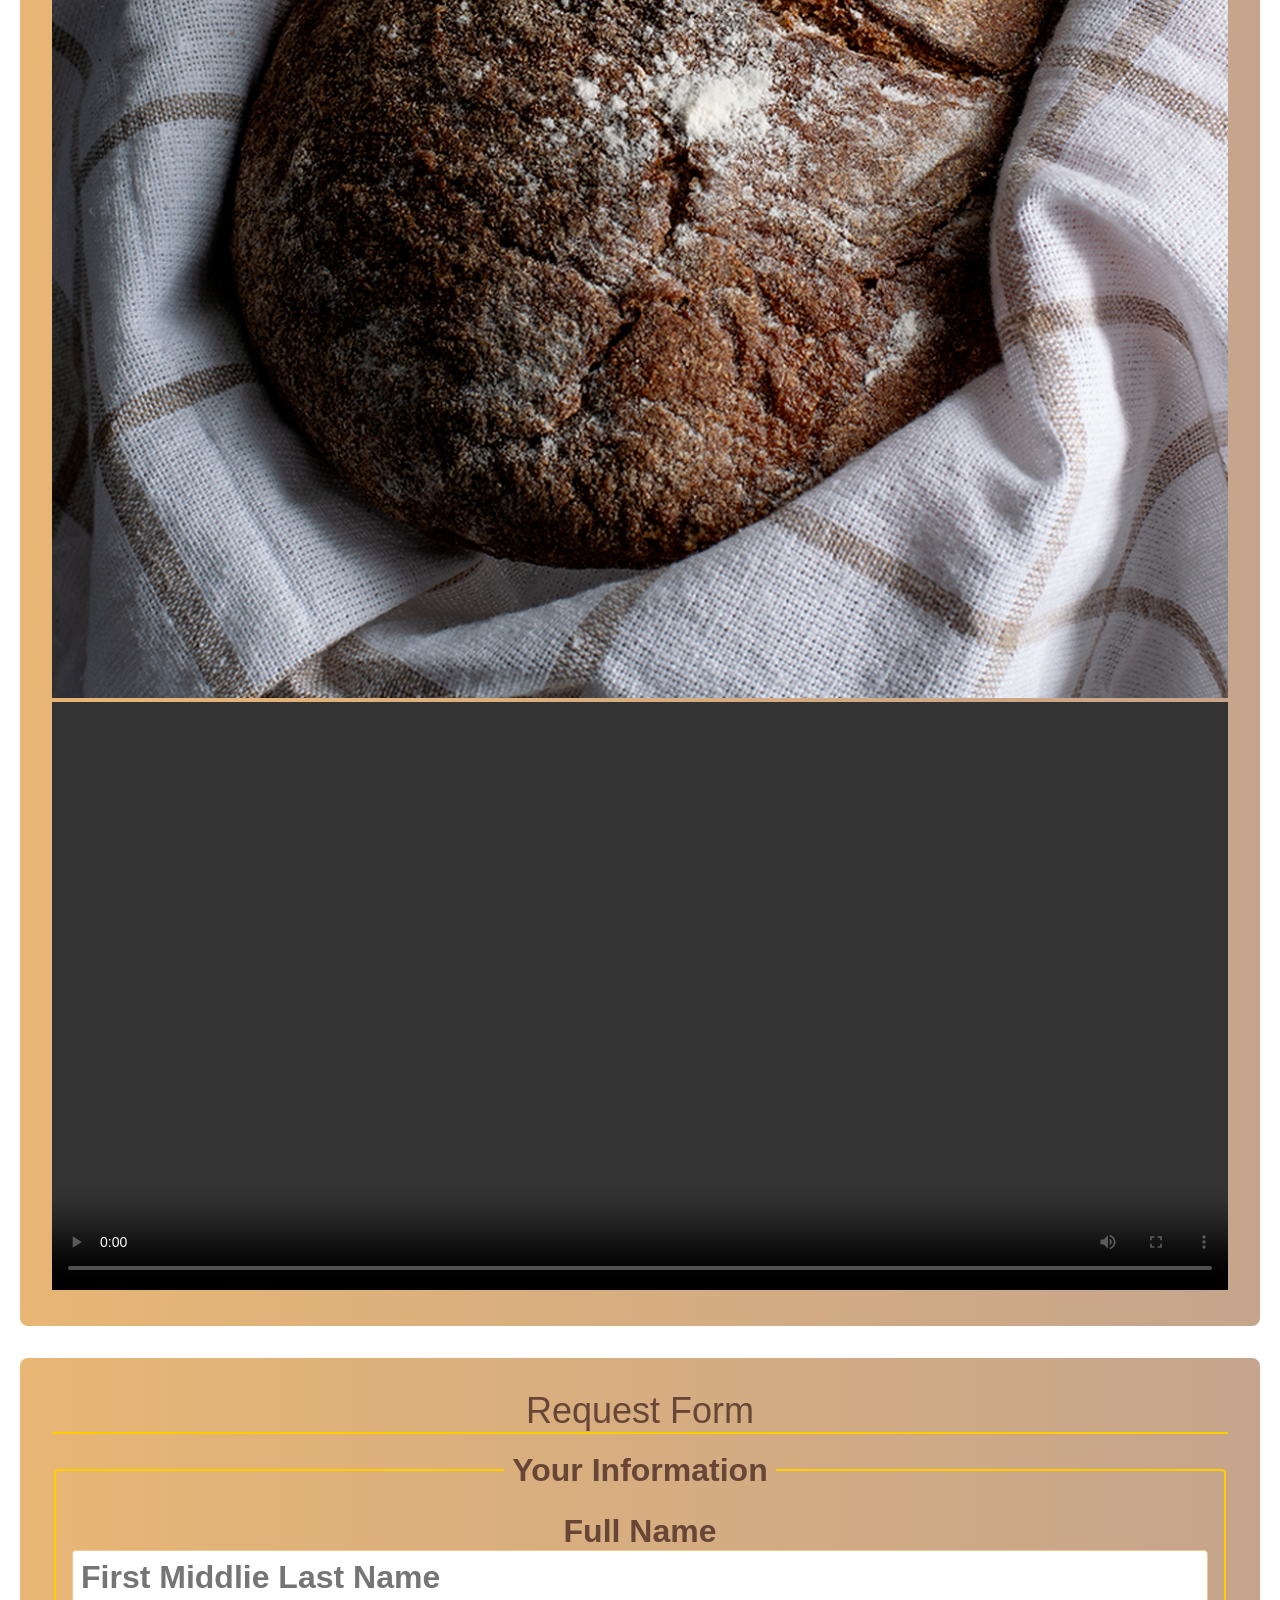
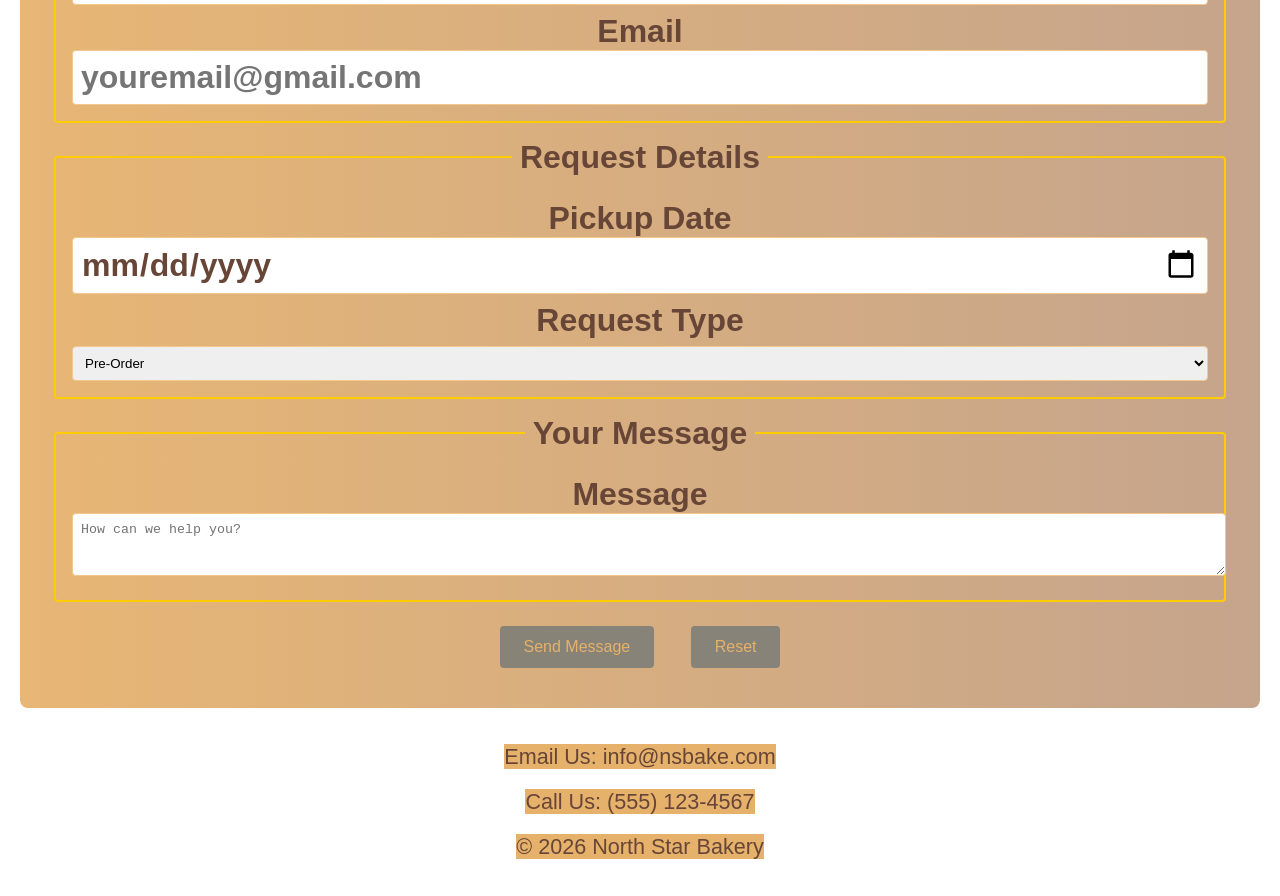
==== commit 0d607fc9: "got most of the pages to look ok" ====
--- a/index.html
+++ b/index.html
@@ -1,6 +1,6 @@
 <!DOCTYPE html>
 
-<htmllang="en">
+<html lang="en">
     <head>
         <title>About Us</title>
         <meta charset="utf-8">
@@ -8,8 +8,7 @@
         
         <meta name="description" content="">
         <meta name="viewport" content="width=device-width, initial-scale=1">
-        <link rel="stylesheet" href="css/styles.css">
-        <link rel="stylesheet" href="https://cdnjs.cloudflare.com/ajax/libs/font-awesome/5.15.4/css/all.min.css">   
+        <link rel="stylesheet" href="css/styles.css">  
     </head>
     <body>
             <!-- Wrapper -->
@@ -36,21 +35,22 @@
             <!-- Main -->
             <div id="main">
 
-                <!-- About Me -->
+                <!-- Index page -->
                 <section class="post">
                     <div class="container">
 
                         <h1>Welcome to North Star Bakery</h1>
                         <p>We are a fake bakery that has been serving the community for over 7 years.</p>
-                        <p>Come look at our delicious baked goods!</p>
+                        <a href="products.html"><h2>&gt;&gt; Come look at our delicious baked goods! &lt;&lt;</h2></a>
 
                         <a href="#products" target="_blank">
                             <img src="images/bakery-storefront_c.png" alt="Bakery Image" class="image featured" />
                         </a >
-                        <h2>Contact Us or Pre-Order</h2>
-                        <button onclick="window.location.href='contact.html';">Contact Us</button>
-                        <h2>More Information About Us</h2>
-                        <button onclick="window.location.href='about.html';">About Us</button>
+                       
+                        <a href="products.html"><h2>&gt;&gt; Contact Us Or Pre-Order &lt;&lt;</h2></a>
+
+                        <a href="products.html"><h2>&gt;&gt; More Information About Us &lt;&lt;</h2></a>
+
 
                         <img src="images/bakery-bread_c.png" alt="bread" class="image featured" />
                         <img src="images/bakery-feature-large_c.png" alt="cookies" class="image featured" />
@@ -60,7 +60,7 @@
                         <img src="images/bakery-signature-loaf_c.png" alt="pastries" class="image featured" />
                        <!--Video-->
                         <video autoplay controls width="640" height="360"> <source src="assets/bakery-behind-scenes.mp4" type="video/mp4">
-                            <p>Your browser doesn't support video <a href="assets/bakery-behind-scenes.mp4">link to download the video</a> instead.</p>
+                            <p>Your browser doesn't support video <a href="assets/bakery-behind-scenes.mp4">link to video</a></p>
                         </video>
                        
                     </div>
--- a/css/styles.css
+++ b/css/styles.css
@@ -16,16 +16,26 @@
     margin-bottom: 0.5em;
 }
 h2 {
+    font-size: 2.25em;
+    margin-bottom: 0.5em;
+    border-bottom: 2px solid #ffcc00;
+}
+h3 {
     font-size: 2em;
-    margin-bottom: 0.5em;
-}
-h3 {
-    font-size: 1.5em;
     margin-bottom: 0.5em;
 }
 p {
     font-size: 1.5em;
     margin-bottom: .5em;
+}
+figcaption {
+    font-size: 1.75em;
+    margin-bottom: 0.5em;
+}
+
+a {
+    text-decoration: none;
+    color: #684637;
 }
 
 #header {
@@ -54,7 +64,7 @@
 
 }
 .star {
-    color: #c19e84; 
+    color: #e6b16b; 
 }
 
 #footer {
@@ -66,7 +76,7 @@
 }
 
 #footer a {
-    background-color: #c19e84;
+    background-color: #e6b16b;
     color: #684637;
     text-decoration: none;
 }
@@ -159,8 +169,6 @@
 
 /*text img and video styling */
 body {
-    font-family: Arial, sans-serif;
-    background-color: #f8f8f8;
     margin: 0;
     padding: 2.5 em;
 }
@@ -199,6 +207,8 @@
     border-radius: 4px;
     padding: 1rem;
     margin-bottom: 1rem;
+    font-weight: bold;
+    font-size: 2rem;
 }
 
 legend {
@@ -221,8 +231,8 @@
 }
 
 button {
-    background-color: #ffcc00;
-    color: #7d7e77;
+    background-color: #7d7e77e0;
+    color: #e6b16b;
     padding: 0.75rem 1.5rem;
     margin: .5rem 1rem;
     border: none;
@@ -232,6 +242,6 @@
 }
 
 button:hover {
-    background-color: #555;
+    background-color: #7d7e77;
     color: #ffcc00;
 }
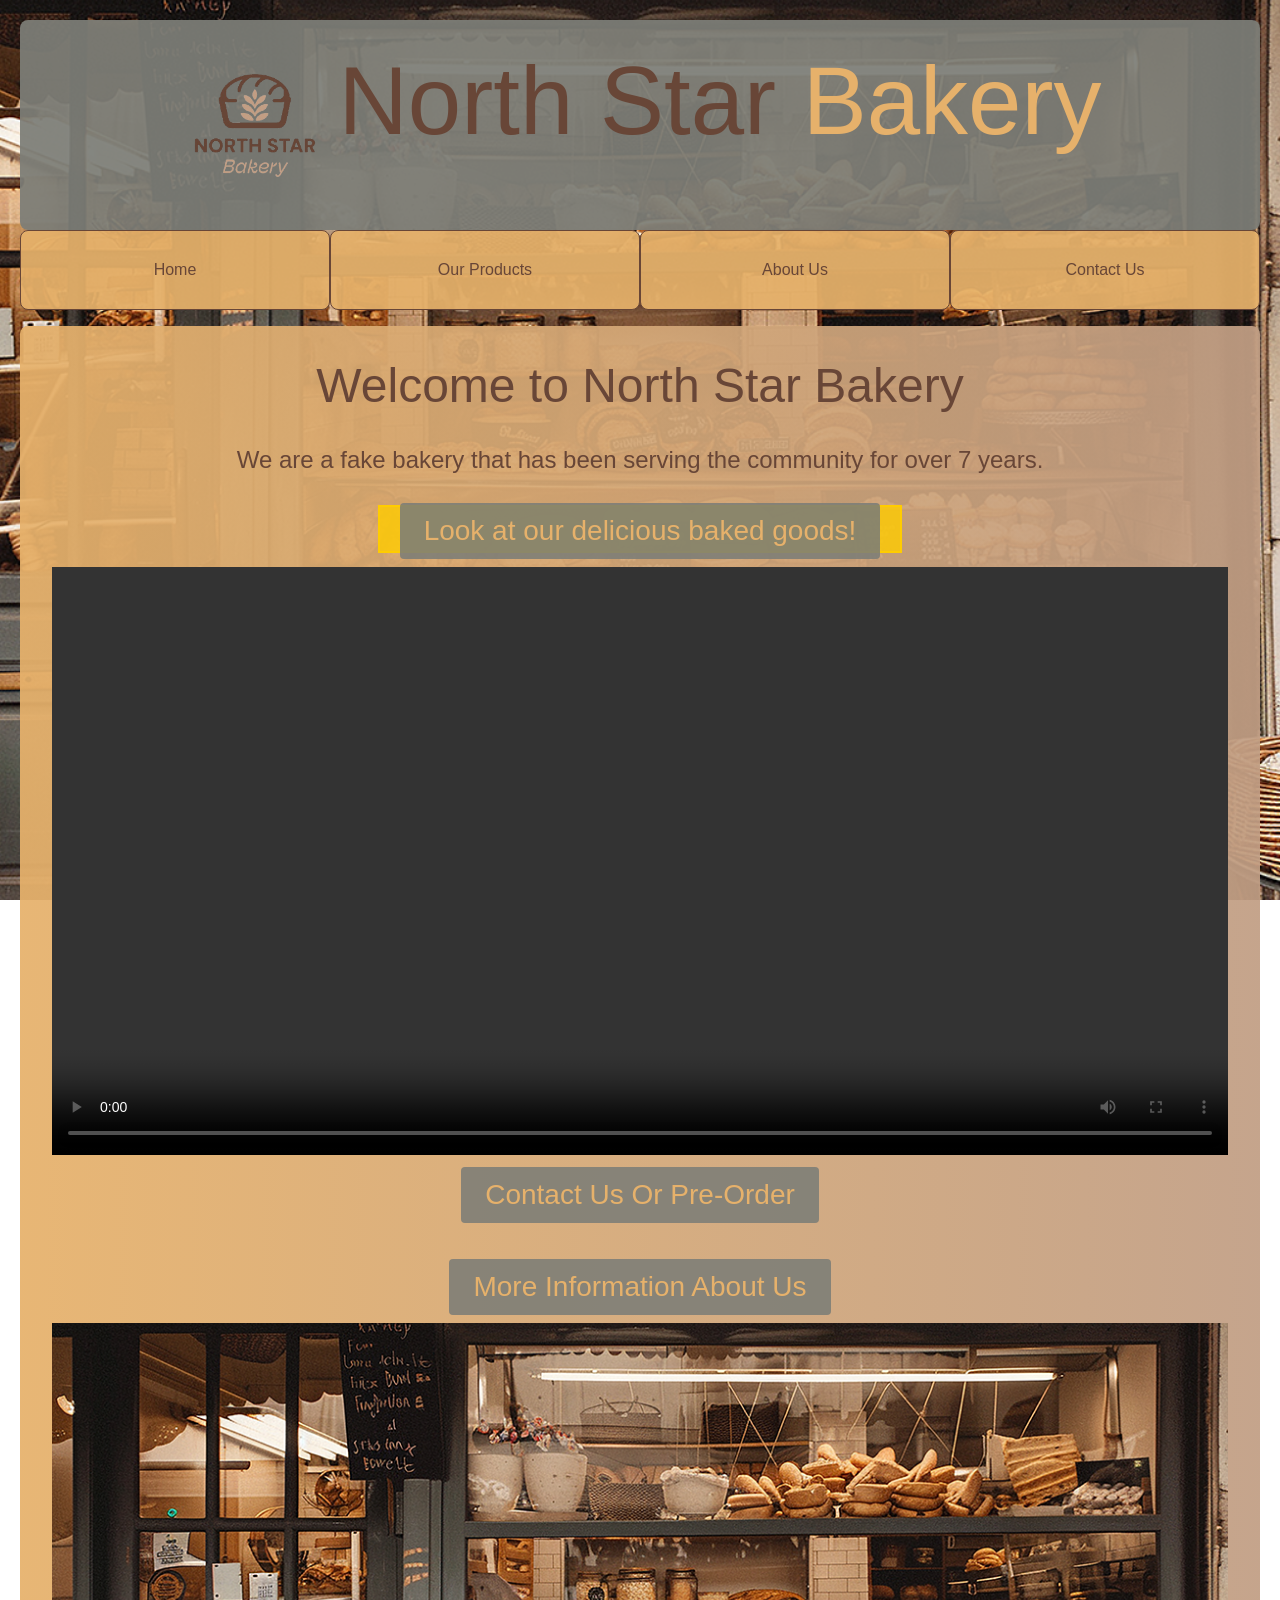
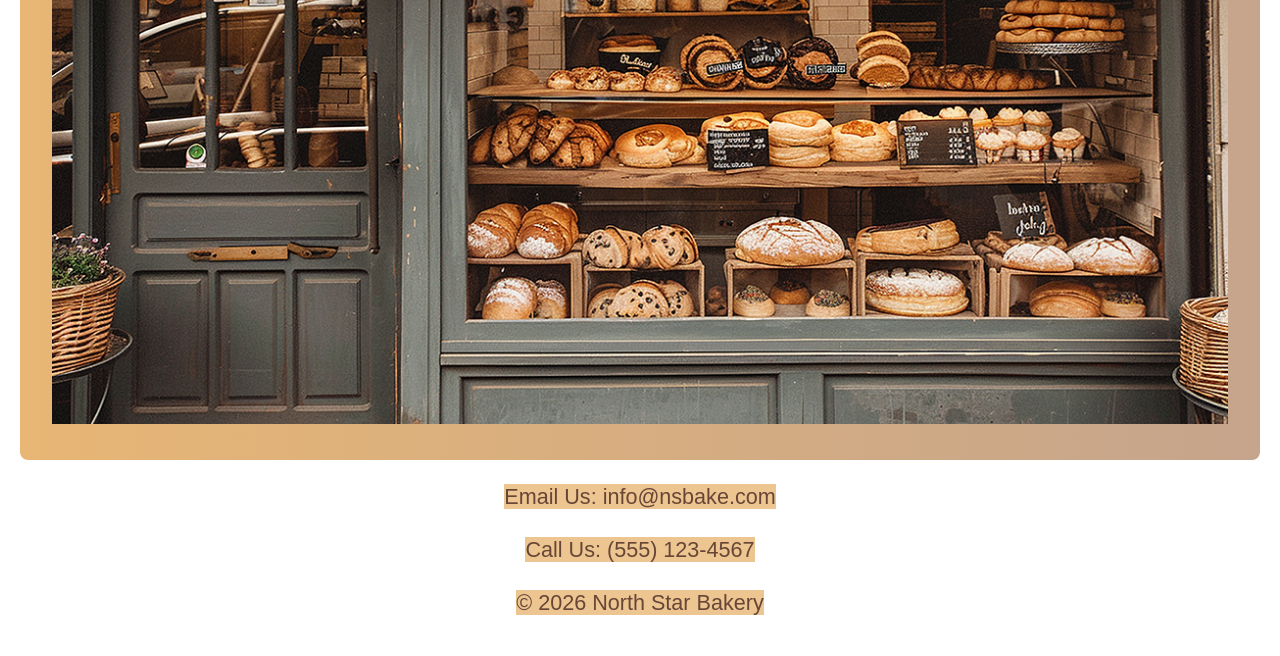
==== commit 1e53b61e: "pretty much done" ====
--- a/index.html
+++ b/index.html
@@ -41,75 +41,28 @@
 
                         <h1>Welcome to North Star Bakery</h1>
                         <p>We are a fake bakery that has been serving the community for over 7 years.</p>
-                        <a href="products.html"><h2>&gt;&gt; Come look at our delicious baked goods! &lt;&lt;</h2></a>
+                        <a href="products.html" class = "homeCall"><button>Look at our delicious baked goods!</button></a>
 
-                        <a href="#products" target="_blank">
+                       
+                            <!--Video-->
+                        <video autoplay controls width="640" height="360"> <source src="assets/bakery-behind-scenes.mp4" type="video/mp4">
+                            <p>Your browser doesn't support video, You are missing out on bread baking on screen!</p>
+                        </video>
+                        
+                       
+                        <a href="contact.html"><button>Contact Us Or Pre-Order</button></a>
+                        <p></p>
+                        <a href="about.html"><button>More Information About Us</button></a>
+                        
+                         <a href="products.html">
                             <img src="images/bakery-storefront_c.png" alt="Bakery Image" class="image featured" />
                         </a >
                        
-                        <a href="products.html"><h2>&gt;&gt; Contact Us Or Pre-Order &lt;&lt;</h2></a>
-
-                        <a href="products.html"><h2>&gt;&gt; More Information About Us &lt;&lt;</h2></a>
-
-
-                        <img src="images/bakery-bread_c.png" alt="bread" class="image featured" />
-                        <img src="images/bakery-feature-large_c.png" alt="cookies" class="image featured" />
-                        <img src="images/bakery-feature-small_c.png" alt="cupcakes" class="image featured" />
-                        
-                       
-                        <img src="images/bakery-signature-loaf_c.png" alt="pastries" class="image featured" />
-                       <!--Video-->
-                        <video autoplay controls width="640" height="360"> <source src="assets/bakery-behind-scenes.mp4" type="video/mp4">
-                            <p>Your browser doesn't support video <a href="assets/bakery-behind-scenes.mp4">link to video</a></p>
-                        </video>
                        
                     </div>
                 </section>
             </div>
 
-
-
-
-
-
-        <!--contact form-->
-       	<section class="contact">
-          
-			<!-- not sure if I will create a real form, save for later use  -->
-            <!--<form name="contact" netlify-honeypot="bot-field" method="POST" netlify>
-            -->
-                <form action="/submit" method="post">
-                <h2>Request Form</h2>
-					<fieldset>
-                        <legend>Your Information</legend>
-						<label for="name">Full Name</label>
-						<input type="text" name="name" id="name" required minlength="2" maxlength="100" placeholder="First Middlie Last Name"/>
-
-						<label for="email">Email</label>
-						<input type="email" name="email" id="email" required placeholder="youremail@gmail.com"/>
-                    </fieldset>
-                    <fieldset>
-                        <legend>Request Details</legend>
-                        <label for="pickup-date">Pickup Date</label>
-                        <input type="date" id="pickup-date" name="pickup_date">
-
-                        <label for="request-type">Request Type</label>
-                        <select id="request-type" name="request_type">
-                        <option value="preorder">Pre-Order</option>
-                        <option value="question">General Question</option>
-                        <option value="event">Event Inquiry</option>
-                        </select>
-                    </fieldset>
-					<fieldset>
-                        <legend>Your Message</legend>
-						<label for="message">Message</label>
-						<textarea name="message" id="message" placeholder="How can we help you?" rows="3"  required minlength="10"></textarea>
-                    </fieldset>
-                        <button type="submit" value="Send Message" >Send Message</button>
-                        <button type="reset" value="Reset" />Reset</button>
-                 </form>
-		
-		</section>
         <!-- Footer -->
         <footer id="footer">
             
--- a/css/styles.css
+++ b/css/styles.css
@@ -76,7 +76,7 @@
 }
 
 #footer a {
-    background-color: #e6b16b;
+    background-color: #e6b16bbd;
     color: #684637;
     text-decoration: none;
 }
@@ -101,7 +101,14 @@
     background-image: linear-gradient(to right, #e6b16bee, #c19e84ee); 
     border-radius: 8px;
 }
-
+/*want home call to action buttons but not real buttons*/
+.homeCall{
+    font-size: 2rem;
+    margin:.5rem;
+    padding:.25rem;
+    border: 2px solid #ffcc00;
+    background-color: #ffcc00cb;
+}
 /* I Hate Nav bars don't waste any more time on this */
 
 nav {
@@ -170,11 +177,11 @@
 /*text img and video styling */
 body {
     margin: 0;
-    padding: 2.5 em;
+    padding: 0;
 }
 
 p {
-    padding: 0;
+    padding: 0.25rem;
     line-height: 1.6em;
 }
 img {
@@ -225,9 +232,11 @@
 input, textarea, select {
     width: 100%;
     padding: 0.5rem;
-    margin : 1 em ;
+    margin : 1 rem ;
     border: 1px solid #f3c88f;
+    color:#684637;
     border-radius: 4px;
+    font-size: 1.75rem;
 }
 
 button {
@@ -238,7 +247,7 @@
     border: none;
     border-radius: 4px;
     cursor: pointer;
-    font-size: 1rem;
+    font-size: 1.75rem;
 }
 
 button:hover {
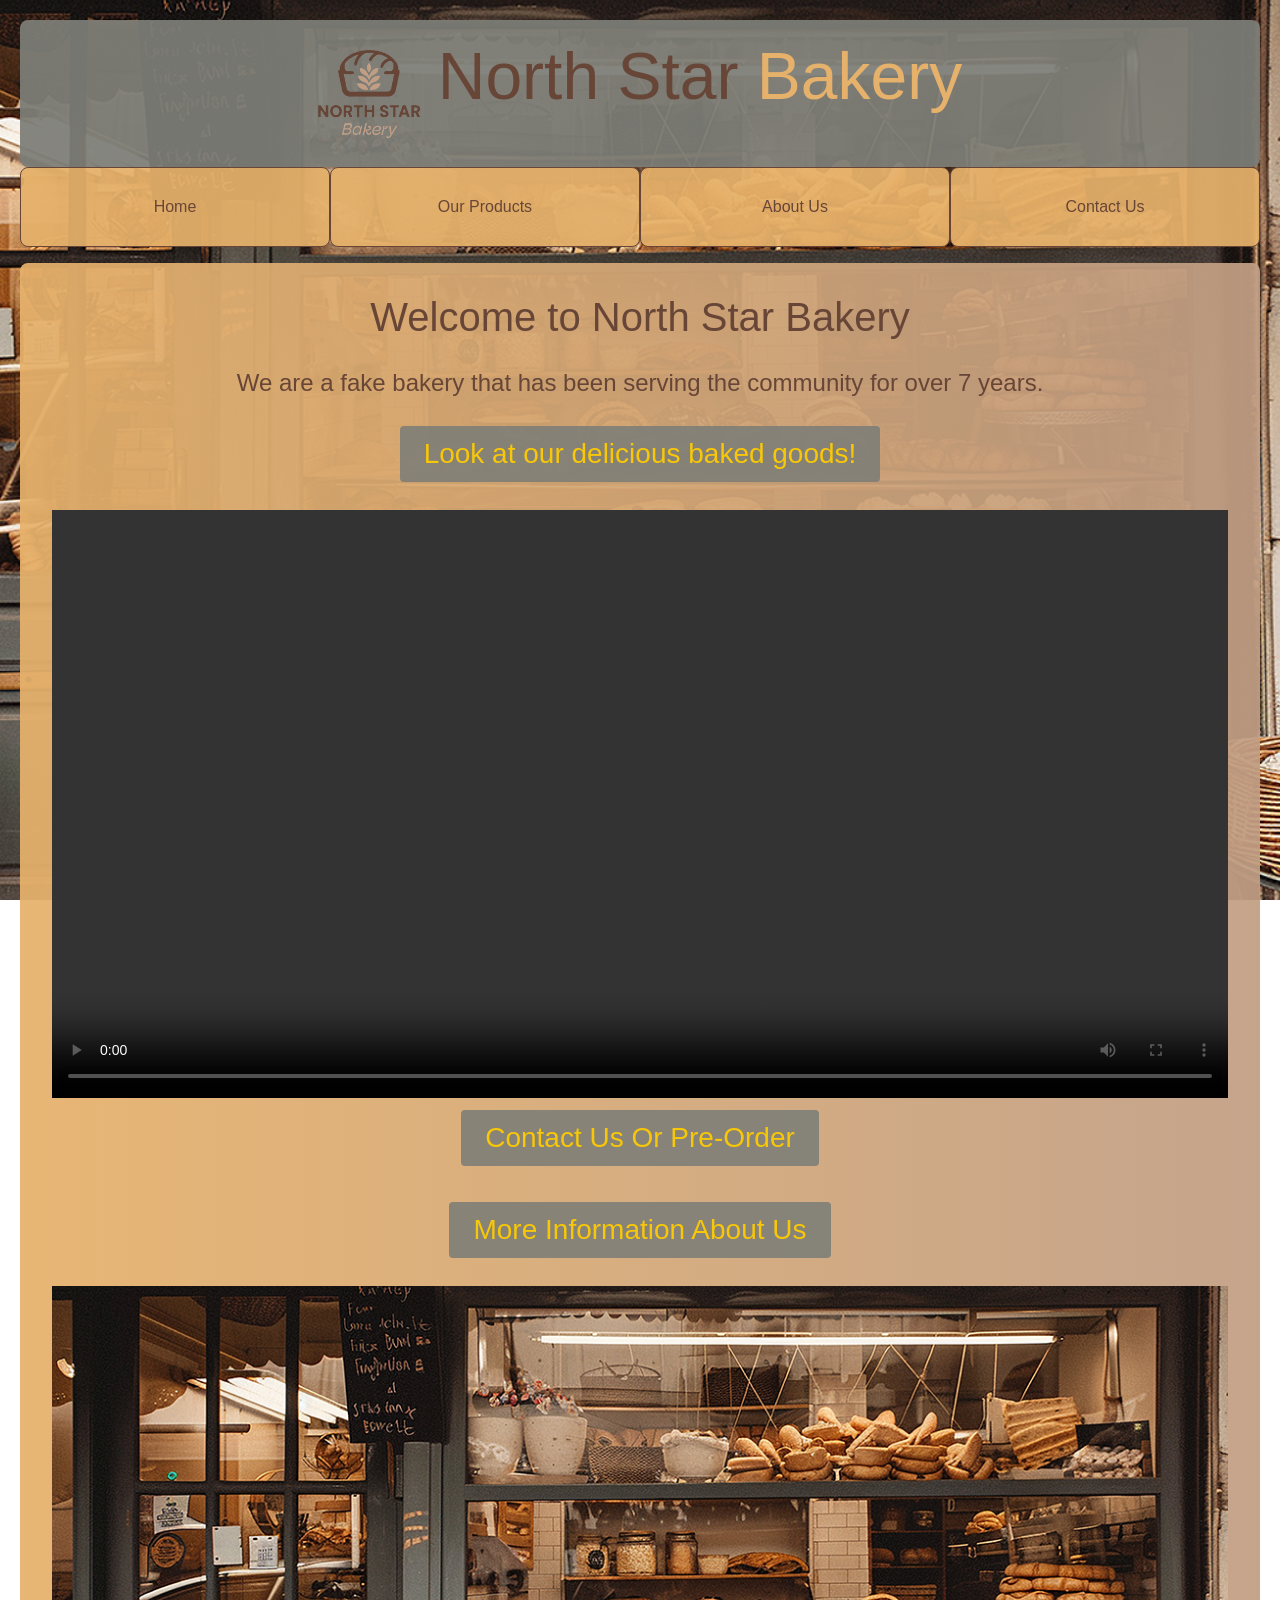
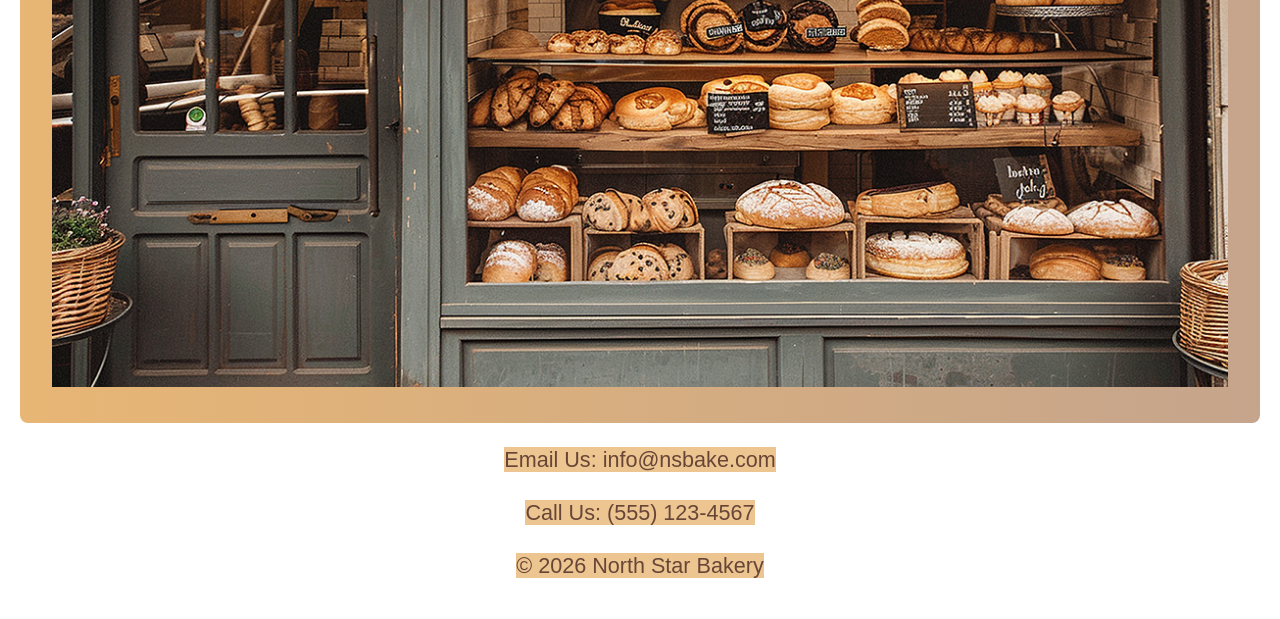
==== commit 6fba40e6: "Final page" ====
--- a/index.html
+++ b/index.html
@@ -17,7 +17,7 @@
              <!-- Header -->
             <header id="header" >
                 <a href="index.html" class="logo-container" >
-                    <img src="images/bakery-logo-t.png" class = "logo" alt="North Star Bakery Logo"> 
+                    <img src="images/bakery-logo-t.png" class = "logo" alt="North Star Bakery Logo, Bread Outline with Wheat Inside"> 
                     <p>North Star <span class="star">Bakery</span> </p>
                 </a>
             </header>
@@ -41,8 +41,8 @@
 
                         <h1>Welcome to North Star Bakery</h1>
                         <p>We are a fake bakery that has been serving the community for over 7 years.</p>
-                        <a href="products.html" class = "homeCall"><button>Look at our delicious baked goods!</button></a>
-
+                        <a href="products.html"><button>Look at our delicious baked goods!</button></a>
+                        <p></p>
                        
                             <!--Video-->
                         <video autoplay controls width="640" height="360"> <source src="assets/bakery-behind-scenes.mp4" type="video/mp4">
@@ -53,9 +53,9 @@
                         <a href="contact.html"><button>Contact Us Or Pre-Order</button></a>
                         <p></p>
                         <a href="about.html"><button>More Information About Us</button></a>
-                        
+                        <p></p>
                          <a href="products.html">
-                            <img src="images/bakery-storefront_c.png" alt="Bakery Image" class="image featured" />
+                            <img src="images/bakery-storefront_c.png" alt="A picture of our lovely storefront.  Come visit us!" class="image featured" />
                         </a >
                        
                        
--- a/css/styles.css
+++ b/css/styles.css
@@ -12,7 +12,7 @@
 }
 h1{
 
-    font-size: 3em;
+    font-size: 2.5em;
     margin-bottom: 0.5em;
 }
 h2 {
@@ -40,29 +40,43 @@
 
 #header {
 
-    padding: 1 em;
-    text-align: center;
+    padding: 0px;
+    text-align: center;
+    margin: 0;
 }
 .logo-container {
     display: flex;
     align-items: center;
     justify-content: center;
     text-decoration: none;
-    font-size: 4em;
+    font-size: 2em;
     color: #684637;
     background-color:  #7d7e77ee;
     border-radius: 8px;
+    padding: 0 10px;
+    gap: 10px;
 }
 /* logo colors are dark brown #684637 and  light #c19e84 */
-/* logo colors are orange #684637 and  yellow #ffcc00 */
+/* yellow #ffcc00 */
 /* logo colors are tan  #ebaa79 and  light #c19e84 */
 /* logo colors are gray like store #7d7e77 and  light #c19e84 */
 .logo {
-    width: 2.5em; 
+    width: 3.5em; 
     height: auto; 
     display: block;
-
-}
+    
+
+}
+@media (min-width: 768px) {
+  .logo-container {
+    font-size: 2.75em; 
+  }
+
+  .logo {
+    width: 2.5em; 
+  }
+}
+
 .star {
     color: #e6b16b; 
 }
@@ -101,14 +115,7 @@
     background-image: linear-gradient(to right, #e6b16bee, #c19e84ee); 
     border-radius: 8px;
 }
-/*want home call to action buttons but not real buttons*/
-.homeCall{
-    font-size: 2rem;
-    margin:.5rem;
-    padding:.25rem;
-    border: 2px solid #ffcc00;
-    background-color: #ffcc00cb;
-}
+
 /* I Hate Nav bars don't waste any more time on this */
 
 nav {
@@ -241,7 +248,7 @@
 
 button {
     background-color: #7d7e77e0;
-    color: #e6b16b;
+    color: #ffcc00ee;
     padding: 0.75rem 1.5rem;
     margin: .5rem 1rem;
     border: none;
@@ -251,6 +258,6 @@
 }
 
 button:hover {
-    background-color: #7d7e77;
-    color: #ffcc00;
+    background-color: #ffcc00d8;
+    color:  #7d7e77;
 }
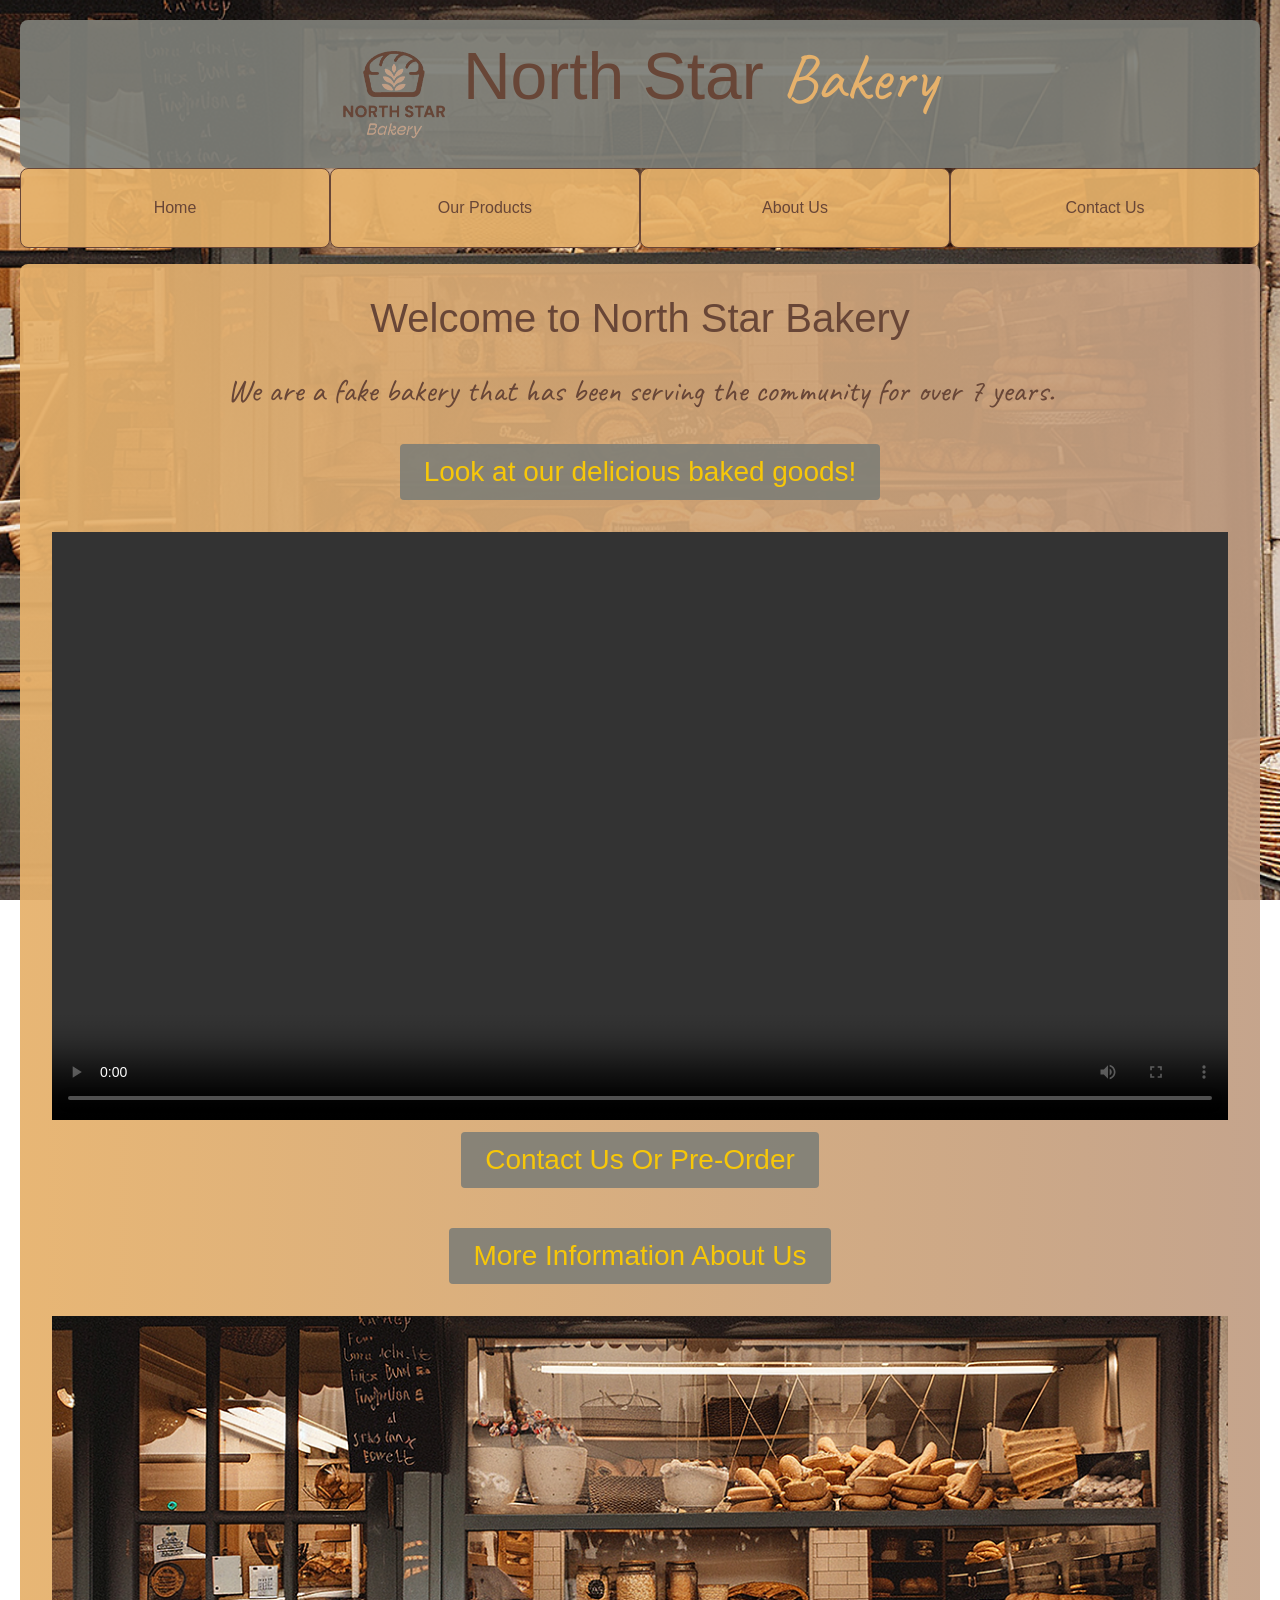
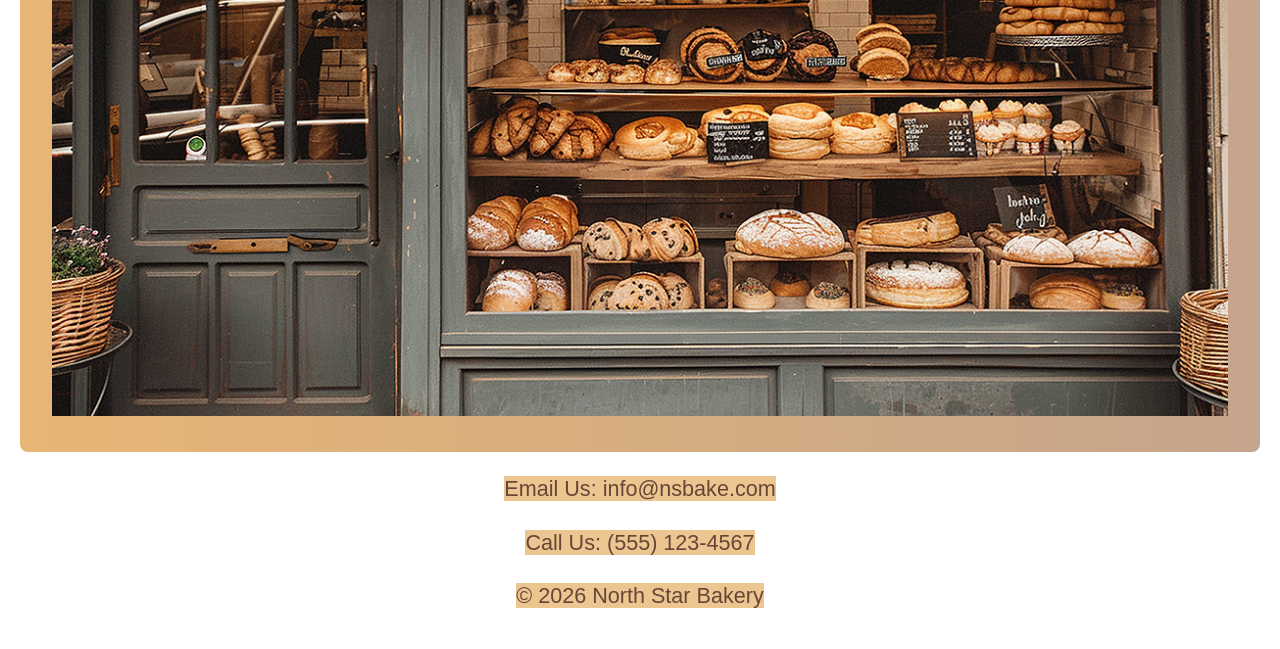
==== commit a9e56244: "changed a font" ====
--- a/index.html
+++ b/index.html
@@ -7,6 +7,9 @@
         <meta http-equiv="X-UA-Compatible" content="IE=edge">
         
         <meta name="description" content="">
+        <link rel="preconnect" href="https://fonts.googleapis.com">
+        <link rel="preconnect" href="https://fonts.gstatic.com" crossorigin>
+        <link href="https://fonts.googleapis.com/css2?family=Caveat:wght@400..700&display=swap" rel="stylesheet">
         <meta name="viewport" content="width=device-width, initial-scale=1">
         <link rel="stylesheet" href="css/styles.css">  
     </head>
@@ -36,7 +39,7 @@
             <div id="main">
 
                 <!-- Index page -->
-                <section class="post">
+                <section id ="index">
                     <div class="container">
 
                         <h1>Welcome to North Star Bakery</h1>
--- a/css/styles.css
+++ b/css/styles.css
@@ -79,6 +79,8 @@
 
 .star {
     color: #e6b16b; 
+    font-family: "Caveat", cursive;
+    font-optical-sizing: auto;
 }
 
 #footer {
@@ -115,6 +117,10 @@
     background-image: linear-gradient(to right, #e6b16bee, #c19e84ee); 
     border-radius: 8px;
 }
+.container p{
+     font-family: "Caveat", cursive;
+     font-size: 2em;
+}
 
 /* I Hate Nav bars don't waste any more time on this */
 
@@ -169,6 +175,7 @@
 nav a:hover {
     background-color:  #918d81ee; 
     color: #ffcc00; 
+    border: 2px solid #ffcc00;
 }
 
 @media  screen and (min-width: 768px) {
@@ -200,6 +207,10 @@
   width: 100%;
   height: auto;
 }
+#products p{
+    font-family: Arial, sans-serif;
+}
+
 
 /*form stuff */
 form {
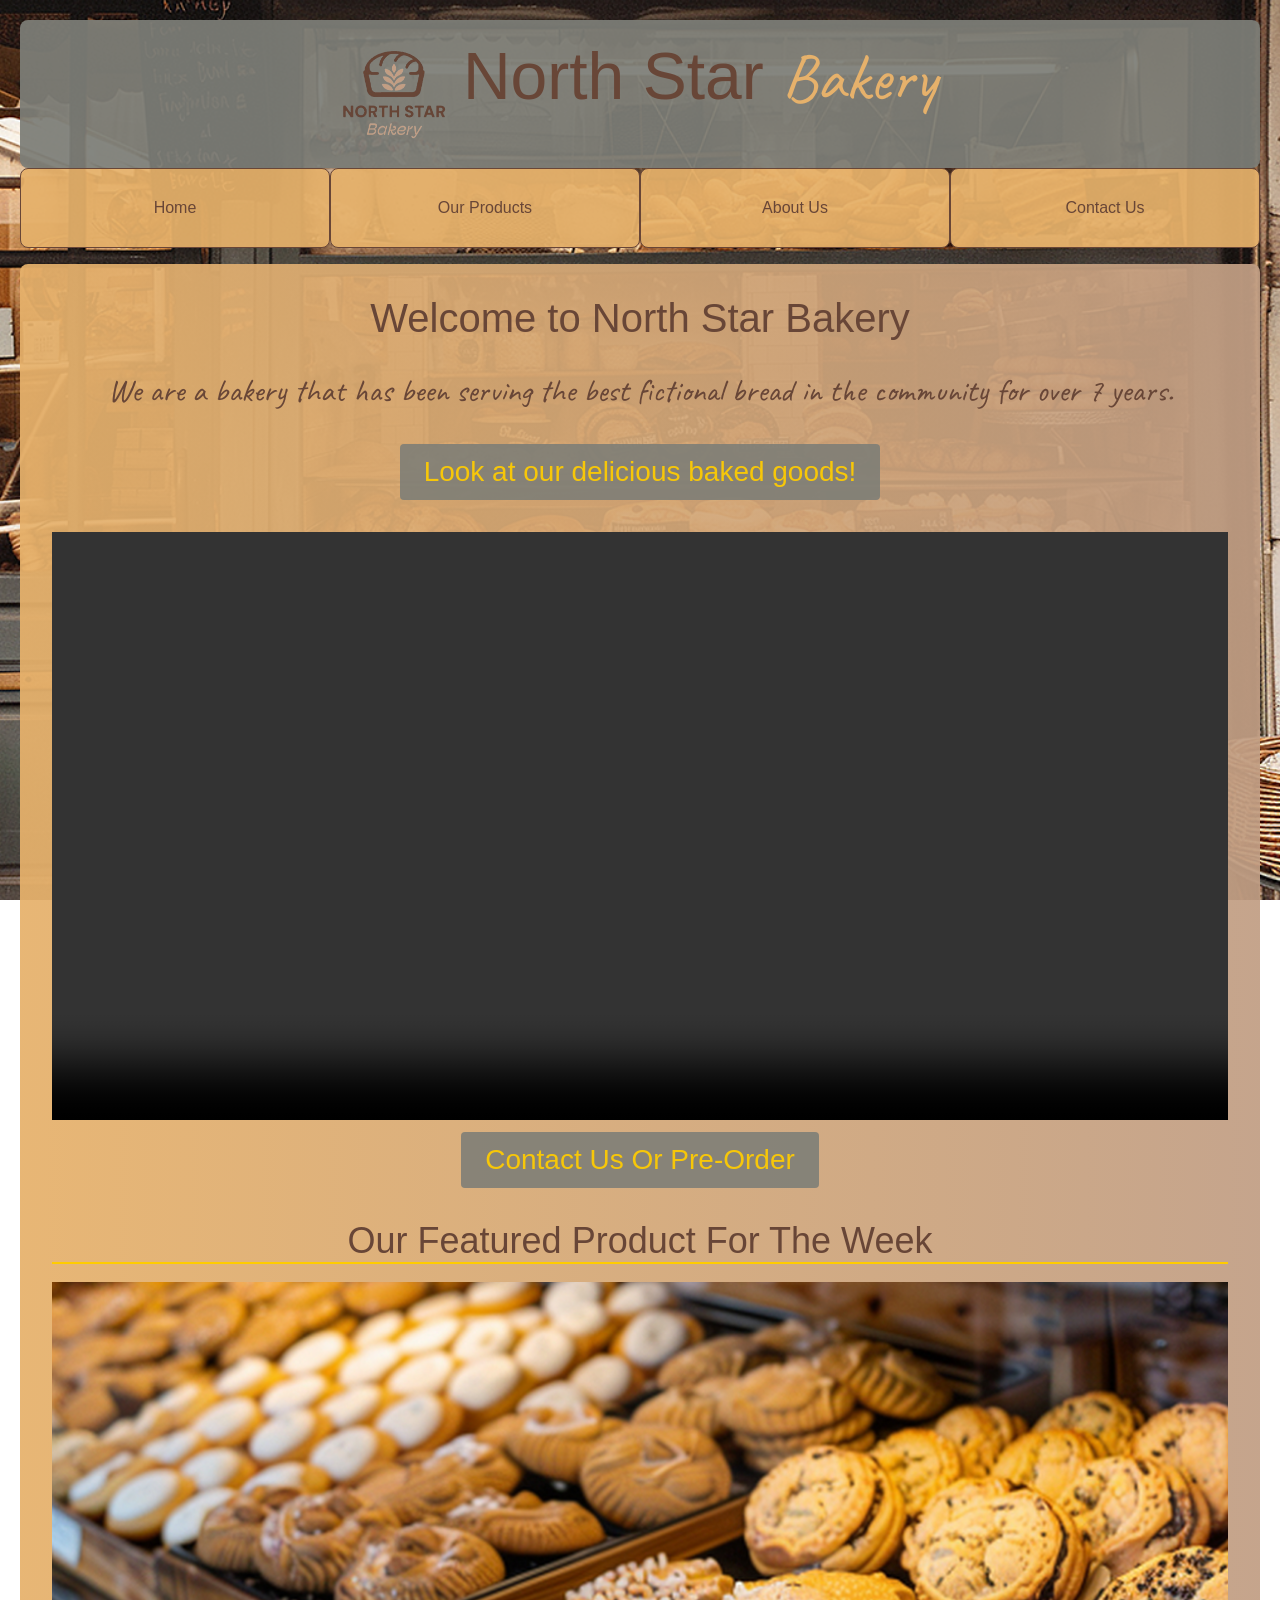
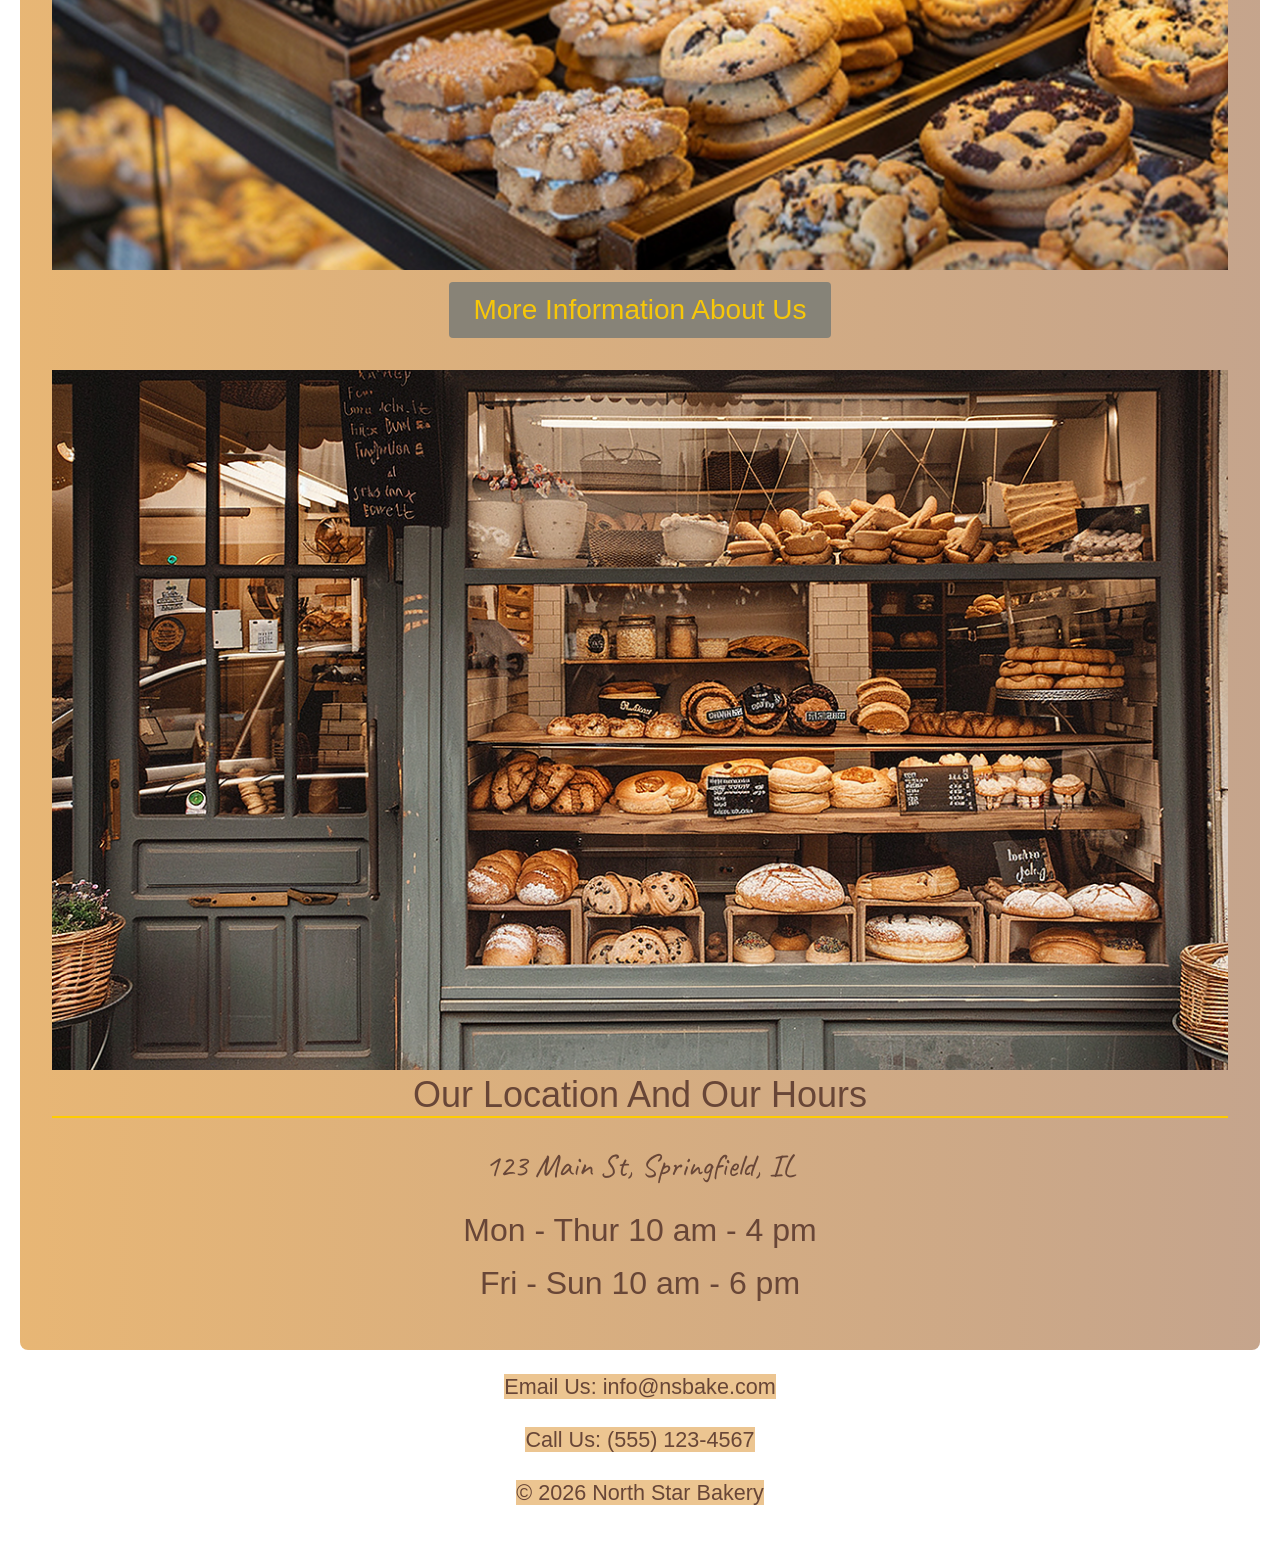
==== commit 9b15957a: "final changes had to double check" ====
--- a/index.html
+++ b/index.html
@@ -2,7 +2,7 @@
 
 <html lang="en">
     <head>
-        <title>About Us</title>
+        <title>North Star Bakery</title>
         <meta charset="utf-8">
         <meta http-equiv="X-UA-Compatible" content="IE=edge">
         
@@ -43,7 +43,8 @@
                     <div class="container">
 
                         <h1>Welcome to North Star Bakery</h1>
-                        <p>We are a fake bakery that has been serving the community for over 7 years.</p>
+                        <p>We are a bakery that has been serving the best fictional bread in the community for over 7 years.</p>
+            
                         <a href="products.html"><button>Look at our delicious baked goods!</button></a>
                         <p></p>
                        
@@ -55,11 +56,25 @@
                        
                         <a href="contact.html"><button>Contact Us Or Pre-Order</button></a>
                         <p></p>
+                        <h2>Our Featured Product For The Week</h2>
+                        <a href="contact.html">
+                            <picture>
+                                <source media="(max-width: 768px)" srcset="images/bakery-feature-small_c.png">
+                                <source media="(min-width: 769px)" srcset="images/bakery-feature-large_c.png">
+                                <img src="images/bakery-feature-large_c.png" alt="Bakery Feature" style="width: 100%; height: auto;">
+                            </picture></a>
                         <a href="about.html"><button>More Information About Us</button></a>
                         <p></p>
                          <a href="products.html">
                             <img src="images/bakery-storefront_c.png" alt="A picture of our lovely storefront.  Come visit us!" class="image featured" />
                         </a >
+                        
+                            <h2>Our Location And Our Hours</h2>
+                            <a href="https://www.google.com/maps/search/?api=1&query=123+Main+St,+Springfield,+IL+62701">
+                            <p>123 Main St, Springfield, IL </p>
+                        </a>
+                            <h3>Mon - Thur 10 am - 4 pm</h3>
+                            <h3>Fri - Sun  10 am - 6 pm</h3>
                        
                        
                     </div>
--- a/css/styles.css
+++ b/css/styles.css
@@ -217,9 +217,10 @@
     max-width: 600px;
     margin: 2rem auto;
     padding: 2rem;
-    background-image: linear-gradient(to right, #e6b16bee, #c19e84ee);
+    background-color: #7d7e778a;
     max-width: 100%;
     border-radius: 8px;
+    border: 1px solid #684637;
 }
 #contact {
     padding: 2rem;
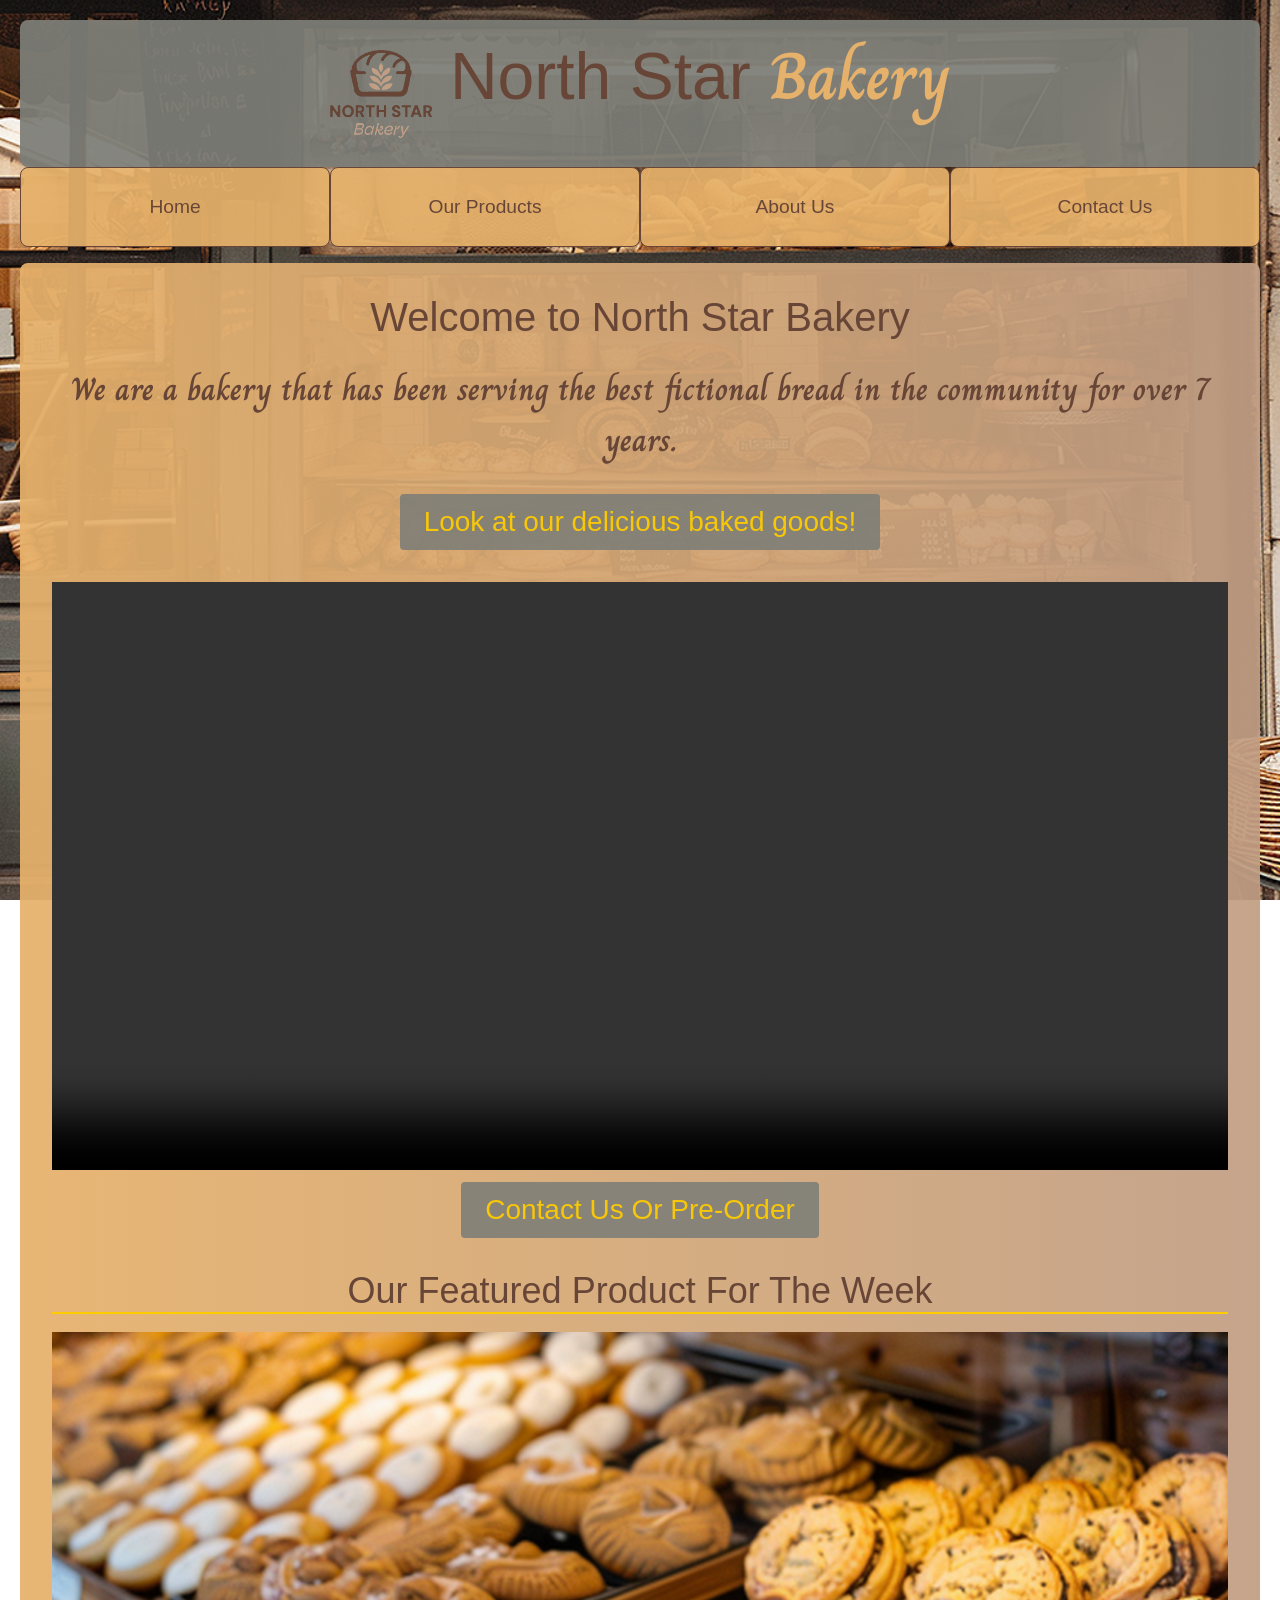
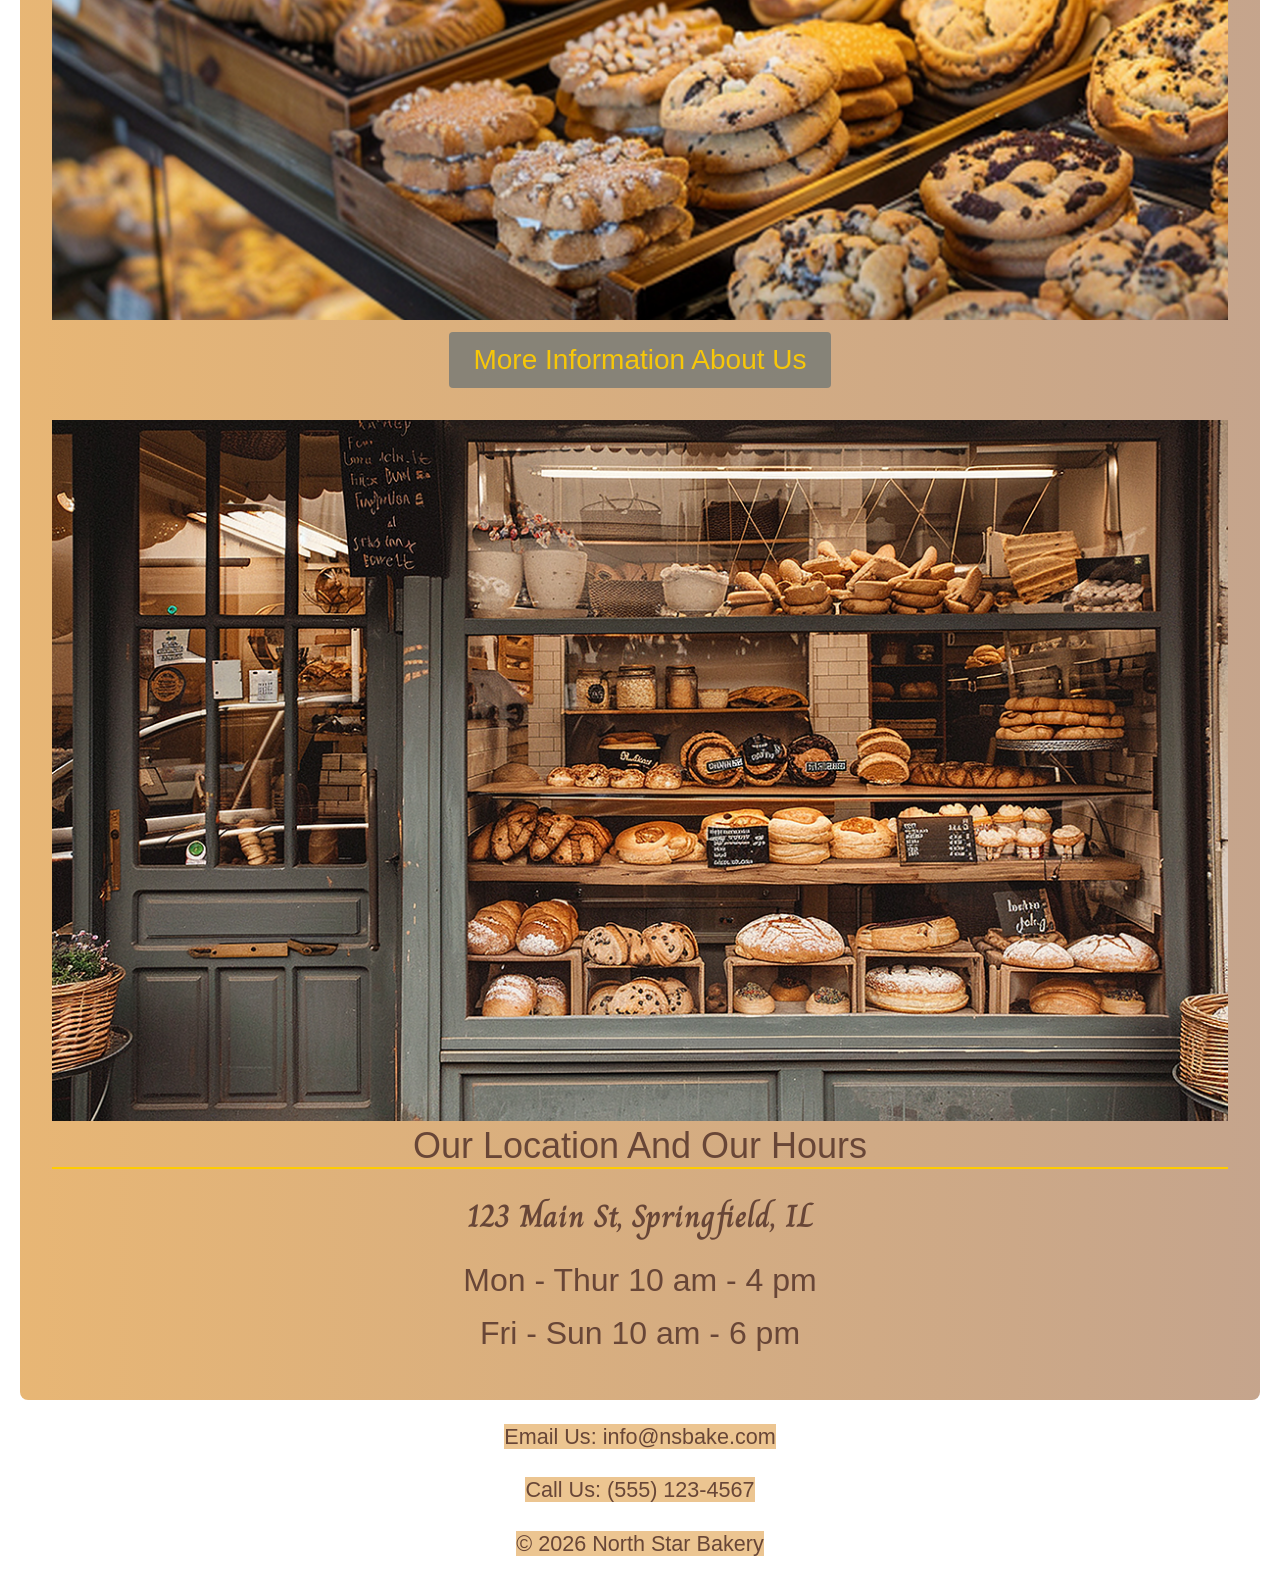
==== commit ead5f98c: "had problems with getting on git hub still have a few things to fix but I just want to commit someth" ====
--- a/index.html
+++ b/index.html
@@ -10,6 +10,7 @@
         <link rel="preconnect" href="https://fonts.googleapis.com">
         <link rel="preconnect" href="https://fonts.gstatic.com" crossorigin>
         <link href="https://fonts.googleapis.com/css2?family=Caveat:wght@400..700&display=swap" rel="stylesheet">
+        <link href="https://fonts.googleapis.com/css2?family=Caveat:wght@400..700&family=Charm:wght@400;700&display=swap" rel="stylesheet">
         <meta name="viewport" content="width=device-width, initial-scale=1">
         <link rel="stylesheet" href="css/styles.css">  
     </head>
@@ -63,6 +64,7 @@
                                 <source media="(min-width: 769px)" srcset="images/bakery-feature-large_c.png">
                                 <img src="images/bakery-feature-large_c.png" alt="Bakery Feature" style="width: 100%; height: auto;">
                             </picture></a>
+                            
                         <a href="about.html"><button>More Information About Us</button></a>
                         <p></p>
                          <a href="products.html">
--- a/css/styles.css
+++ b/css/styles.css
@@ -79,8 +79,10 @@
 
 .star {
     color: #e6b16b; 
-    font-family: "Caveat", cursive;
+    font-family: "Charm", cursive;
+    font-weight: 700;
     font-optical-sizing: auto;
+    font-style: normal;
 }
 
 #footer {
@@ -118,7 +120,8 @@
     border-radius: 8px;
 }
 .container p{
-     font-family: "Caveat", cursive;
+     font-family: "Charm", cursive;
+     font-weight: 700;
      font-size: 2em;
 }
 
@@ -145,7 +148,7 @@
     width: 100%;
 }
 
-nav li {/* missing link to fix nav to hours to find */
+nav li {
     flex: 1 1 0;
     width: 100%;
     box-sizing: border-box;
@@ -167,7 +170,7 @@
     border: 1px solid #684637;
     white-space: nowrap;
     box-sizing: border-box;
-    text-size: 1.2em;
+    font-size: 1.2em;
     border-radius: 8px;
 
 
@@ -257,7 +260,26 @@
     border-radius: 4px;
     font-size: 1.75rem;
 }
-
+/*form valication */
+input.invalid, textarea.invalid, select.invalid {
+    border: 2px solid #b3261e !important;
+    background-color: #fff0f0;
+}
+
+.error-msg {
+    color: #b3261e;
+    font-size: 1rem;
+    font-weight: bold;
+    margin-top: 0.25rem;
+    min-height: 1.5rem;
+    display: block;
+}
+
+.form-field {
+    margin-bottom: 1.5rem;
+}
+
+/*buttons */
 button {
     background-color: #7d7e77e0;
     color: #ffcc00ee;
@@ -272,4 +294,192 @@
 button:hover {
     background-color: #ffcc00d8;
     color:  #7d7e77;
-}+}
+
+            .count-button {
+                background:#684637; 
+                color: #ffcc00; 
+                border: none;
+                padding: 0.2rem 0.4rem;
+                border-radius: 4px;
+                font-size: 1rem;
+                font-weight: bold;
+            }
+
+            .remove-button {
+                background: #ffcc00; 
+                color: #684637;
+                border: none;
+                padding: 0.2rem 0.4rem;
+                border-radius: 4px;
+                font-size: 1rem;
+                font-weight: bold;
+            }
+
+            .remove-button:hover {
+                background: #f12020; 
+            }
+
+            /* filter section*/
+
+            #filter-note {
+                text-align: center;
+                color: #684637;
+                font-size: 1.1rem;
+                font-style: italic;
+                margin-bottom: 1rem;
+            }
+
+            #filter-section {
+                display: flex;
+                flex-wrap: wrap;
+                gap: 0.75rem;
+                justify-content: center;
+                margin: 1.5rem 0;
+            }
+
+            @media (min-width: 768px) {
+                #filter-section {
+                    flex-direction: row;
+                }
+            }
+            @media (max-width: 767px) {
+                #filter-section {
+                    flex-direction: column;
+                    align-items: center;
+                }
+            }
+
+            .filter-button {
+                background: #fff;
+                color: #684637;
+                border: 2px solid #684637;
+                padding: 0.75rem 1.5rem;
+                border-radius: 4px;
+                cursor: pointer;
+                font-size: 1.1rem;
+    
+
+            .filter-button-active {
+                background: #684637;
+                color: #ffcc00;
+                font-weight: bold;
+                border-color: #684637;
+            }
+
+            @media (max-width: 767px) {
+              
+                .filter-button {
+                    width: 100%;
+                    max-width: 200px;
+                    text-align: center;
+                    background: #fff; 
+                    color: #684637; 
+                    border: 2px solid #684637; 
+                    padding: 0.75rem 1.5rem; 
+                    border-radius: 4px; cursor: 
+                    pointer; font-size: 1.1rem;
+
+                }
+                .filter-button-active {
+                    width: 100%;
+                    max-width: 200px;
+                    text-align: center;
+                    background: #684637; 
+                    color: #ffcc00; 
+                    border: 2px solid #684637; 
+                    padding: 0.75rem 1.5rem; 
+                    border-radius: 4px; 
+                    cursor: pointer; 
+                    font-size: 1.1rem; 
+                    font-weight: bold;
+                    
+                }
+                
+            }
+
+
+            /* Product Cards */ 
+            /* start here*/
+            .card {
+                background: #fff2e1;
+                padding: 1rem;
+                border-radius: 4px;
+                border: 2px solid #684637;
+                text-align: center;
+            }
+
+            .card h3 {
+                font-size: 1.5rem;
+                margin-bottom: 0.25rem;
+            }
+
+            .card p {
+                font-family: Arial, sans-serif;
+                margin-bottom: 0.25rem;
+            }
+
+            .add-button {
+                font-size: 1rem;
+                text-wrap: nowrap;
+            }
+
+      
+            
+
+            /* Wishlist Items */
+            #wishlist-display {
+                background: #c19e84;
+                padding: 1.5rem;
+                border-radius: 8px;
+                margin: 1.5rem 0;
+                border: 2px dashed #684637;
+            }
+
+            .wish-item {
+                display: flex;
+                justify-content: space-between;
+                align-items: center;
+                padding: 0.5rem;
+                background: #e6b16b;
+                margin-bottom: 0.5rem;
+                border-radius: 4px;
+            }
+
+            .wish-item-name { font-weight: bold; }
+
+            .wish-controls {
+                display: flex;
+                align-items: center;
+                gap: 0.5rem;
+            }
+
+            .wish-qty {
+                font-weight: bold;
+                min-width: 10px;
+                text-align: center;
+            }
+
+            /* Price Calculator */
+            #price-calculator {
+                background: #7d7e77e0;
+                padding: 1rem;
+                border-radius: 6px;
+                margin-top: 1rem;
+            }
+
+            .calc-line {
+                display: flex;
+                justify-content: space-between;
+                padding: 0.25rem 0;
+                color: #ffcc00;
+            }
+
+            #calc-total {
+                border-top: 2px solid #ffcc00;
+                padding-top: 0.5rem;
+                margin-top: 0.5rem;
+                font-weight: bold;
+                color: #ffcc00;
+                font-size: 1.5em;
+            }
